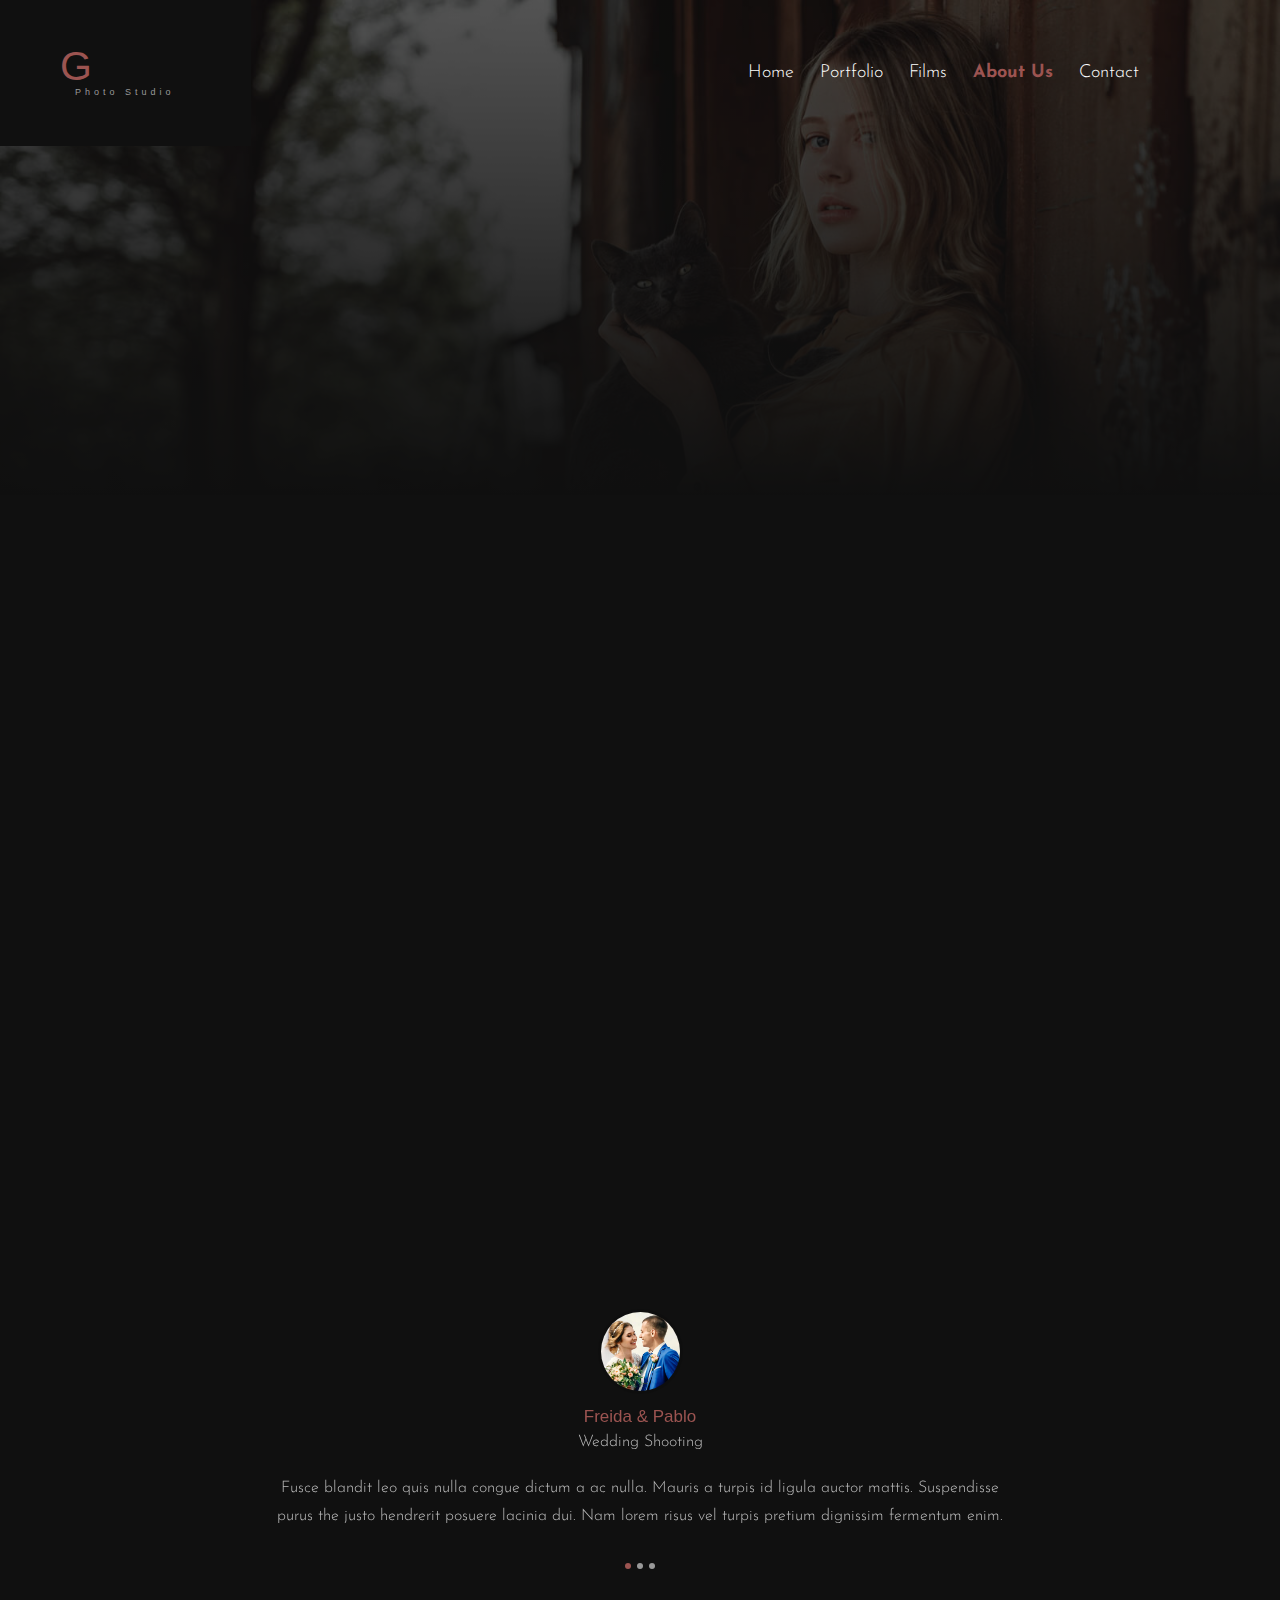
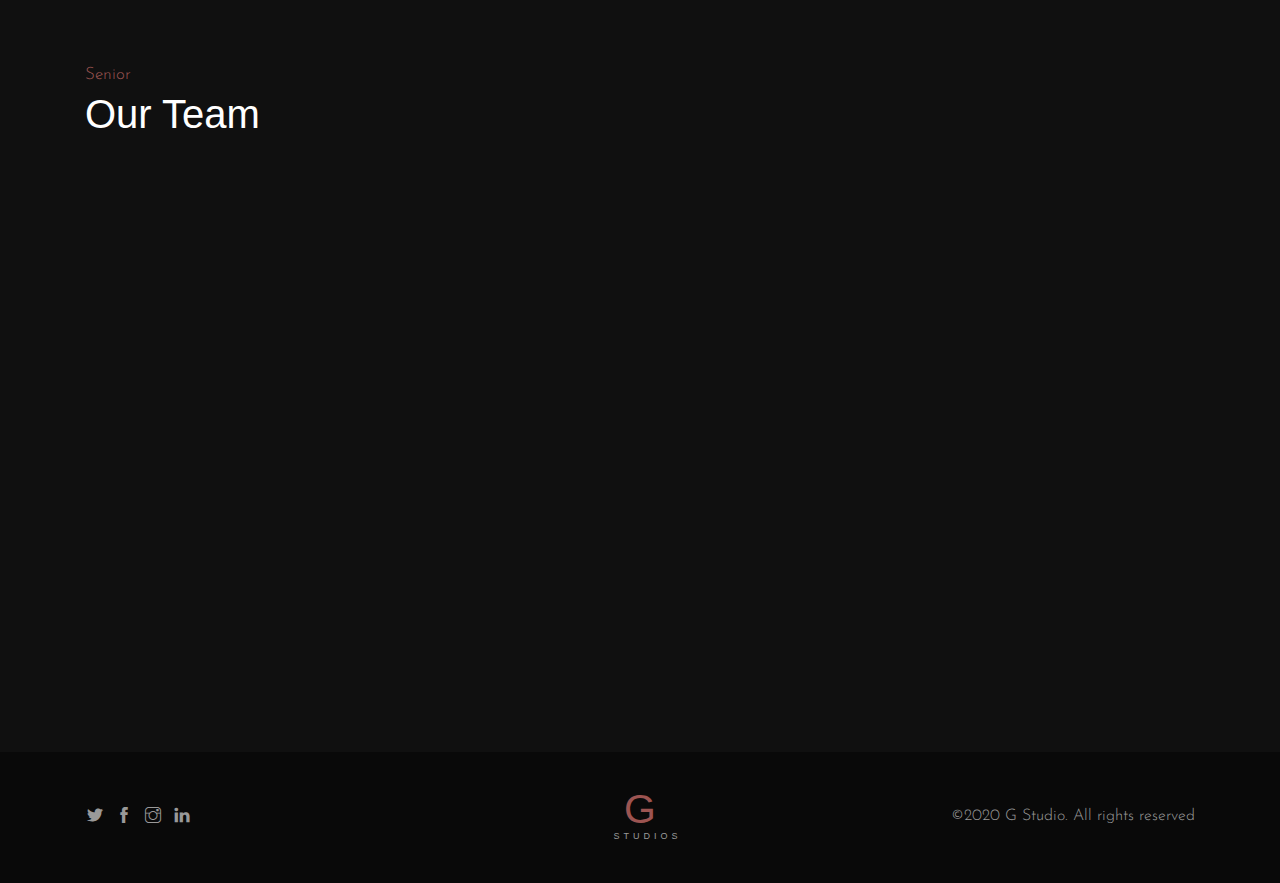
==== about.html @ eba122bf "11/18/2021" ====
<!DOCTYPE html>
<html lang="zxx">


<!-- Mirrored from duruthemes.com/demo/html/jopho/dark/about.html by HTTrack Website Copier/3.x [XR&CO'2014], Wed, 17 Nov 2021 08:36:12 GMT -->

<head>
    <meta charset="utf-8">
    <meta http-equiv="X-UA-Compatible" content="IE=edge" />
    <meta name="viewport" content="width=device-width, initial-scale=1, maximum-scale=1" />
    <title>JOPHO</title>
    <link rel="shortcut icon" href="img/favicon.png" />
    <link rel="stylesheet" href="css/plugins.css" />
    <link rel="stylesheet" href="css/style.css" />
    <!-- Global site tag (gtag.js) - Google Analytics -->
    <script async src="https://www.googletagmanager.com/gtag/js?id=UA-144098545-1"></script>
    <script>
        window.dataLayer = window.dataLayer || [];

        function gtag() {
            dataLayer.push(arguments);
        }
        gtag('js', new Date());
        gtag('config', 'UA-144098545-1');
    </script>
</head>

<body>
    <!-- Loading -->
    <div class="loading">
        <div class="text-center middle">
            <div class="lds-ellipsis">
                <div></div>
                <div></div>
                <div></div>
                <div></div>
            </div>
        </div>
    </div>
    <!-- Navbar -->
    <nav class="navbar navbar-expand-lg">
        <!-- Logo -->
        <div class="logo-wrapper valign">
            <div class="logo">
                <h2><a href="index.html">G</a><span>Photo Studio</span></h2>
            </div>
        </div>
        <button class="navbar-toggler" type="button" data-toggle="collapse" data-target="#navbarSupportedContent" aria-controls="navbarSupportedContent" aria-expanded="false" aria-label="Toggle navigation"> <span class="icon-bar"><i class="ti-line-double"></i></span> </button>
        <!-- Navbar links -->
        <div class="collapse navbar-collapse" id="navbarSupportedContent">
            <ul class="navbar-nav ml-auto">
                <li class="nav-item"><a class="nav-link" href="index.html">Home</a></li>
                <li class="nav-item"><a class="nav-link" href="portfolio.html">Portfolio</a></li>
                <li class="nav-item"><a class="nav-link" href="films.html">Films</a></li>
                <li class="nav-item"><a class="nav-link active" href="about.html">About Us</a></li>
                <li class="nav-item"><a class="nav-link" href="contact.html">Contact</a></li>


                <!-- <li class="nav-item"><a class="nav-link" href="portfolio.html">Gallery</a></li>
                <li class="nav-item dropdown"> <span class="nav-link"> Blog <i class="ti-angle-down"></i></span>
                    <ul class="dropdown-menu last">
                        <li class="dropdown-item"><a href="blog.html">Blog Page</a></li>
                        <li class="dropdown-item"><a href="post.html">Post Page</a></li>
                        <li class="dropdown-item"><a href="services-page.html">Services Page</a></li>
                    </ul>
                </li> -->
            </ul>
        </div>
    </nav>
    <!-- Header Banner -->
    <header class="banner-header banner-img valign bg-img" data-overlay-dark="7" data-background="img/gallery/01.jpg"
        data-stellar-background-ratio="0.5">
        <div class="container">
            <div class="row">
                <div class="col-md-7 offset-md-5 text-right caption mt-60 animate-box" data-animate-effect="fadeInUp">
                    <h5>Welcome</h5>
                    <h1>About Us</h1>
                </div>
            </div>
        </div>
    </header>
    <!--  About -->
    <section class="section-padding mt-30 mb-30">
        <div class="container">
            <div class="row">
                <div class="col-md-12">
                    <div class="row">
                        <div class="col-md-7 mb-60">
                            <div class="row">
                                <div class="col-md-3 animate-box" data-animate-effect="fadeInUp"> <span
                                        class="line-one"></span> </div>
                                <div class="col-md-8 animate-box" data-animate-effect="fadeInUp">
                                    <h6>G STUDIOS is a photography agency. G STUDIOS makes creative photography shoots.
                                    </h6>
                                    <p>Hi, I'm a Photographer & Entrepreneur! I have been Recognized as CANON EOS
                                        Influencer at CANON India. My work spans across domains such as wedding, couple
                                        shoots, candid bride and groom, portrait, baby shoot. I hold a Bachelor’s Degree
                                        in Engineering . What triggered me into what I’m doing right now is the penchant
                                        towards art and photography. My passion has only grown stronger through all
                                        these years in spite of all the missed chances and challenges that life has
                                        thrown at me.I have always had a profound connection with art since my childhood. As a child,
                                        I was fascinated by pencil sketching, then stumbled upon dance and eventually
                                        fell into the magical world behind the lens. Social media and friends have been
                                        my biggest boost.</p>
                                    <!-- <img src="img/sign.png" class="sign" alt=""> -->
                                    <h6>- G studios</h6>
                                </div>
                            </div>
                        </div>
                        <div class="col-md-5 animate-box" data-animate-effect="fadeInUp">
                            <div class="jophoto-about-img">
                                <div class="img"> <img src="img/about.jpg" alt=""> </div>
                            </div>
                        </div>
                    </div>
                </div>
            </div>
        </div>
    </section>
    <!-- Testimonials -->
    <div class="testimonails bg-img section-padding py-0" data-overlay-dark="5" data-background="img/banner/05.jpg">
        <div class="container">
            <div class="row">
                <div class="col-md-8 offset-md-2 text-center over  mt-30 mb-30">
                    <div class="owl-carousel owl-theme">
                        <div class="citem">
                            <div class="client-img"> <img src="img/team/t3.jpg" alt=""> </div>
                            <h5>Freida & Pablo</h5>
                            <h6>Wedding Shooting</h6>
                            <p>Fusce blandit leo quis nulla congue dictum a ac nulla. Mauris a turpis id ligula auctor
                                mattis. Suspendisse purus the justo hendrerit posuere lacinia dui. Nam lorem risus vel
                                turpis pretium dignissim fermentum enim.</p>
                        </div>
                        <div class="citem">
                            <div class="client-img"> <img src="img/team/t1.jpg" alt=""> </div>
                            <h5>Olivia & Enrico</h5>
                            <h6>Wedding Shooting</h6>
                            <p>Fusce blandit leo quis nulla congue dictum a ac nulla. Mauris a turpis id ligula auctor
                                mattis. Suspendisse purus the justo hendrerit posuere lacinia dui. Nam lorem risus vel
                                turpis pretium dignissim fermentum enim.</p>
                        </div>
                        <div class="citem">
                            <div class="client-img"> <img src="img/team/t2.jpg" alt=""> </div>
                            <h5>Eleanor & Stefano</h5>
                            <h6>Wedding Shooting</h6>
                            <p>Fusce blandit leo quis nulla congue dictum a ac nulla. Mauris a turpis id ligula auctor
                                mattis. Suspendisse purus the justo hendrerit posuere lacinia dui. Nam lorem risus vel
                                turpis pretium dignissim fermentum enim.</p>
                        </div>
                    </div>
                </div>
            </div>
        </div>
    </div>
    <!-- Team -->
    <section class="team section-padding">
        <div class="container">
            <div class="row">
                <div class="col-md-12 mb-30">
                    <span class="section-subtitle">Senior</span>
                    <h2 class="section-title">Our Team</h2>
                </div>
            </div>
            <div class="row">
                <div class="col-md-12 owl-carousel owl-theme animate-box" data-animate-effect="fadeInUp">
                    <div class="item">
                        <div class="img"> <img src="img/team/01.jpg" alt=""> </div>
                        <div class="info">
                            <h6>Jason Karla</h6>
                            <p>Wedding Photographer</p>
                            <div class="social valign">
                                <div class="full-width">
                                    <p>jason@jopho.com</p> <a href="#"><i class="ti-facebook"></i></a> <a href="#"><i
                                            class="ti-twitter-alt"></i></a> <a href="#"><i class="ti-instagram"></i></a>
                                </div>
                            </div>
                        </div>
                    </div>
                    <div class="item">
                        <div class="img"> <img src="img/team/02.jpg" alt=""> </div>
                        <div class="info">
                            <h6>Vanessa Manie</h6>
                            <p>Interior Photographer</p>
                            <div class="social valign">
                                <div class="full-width">
                                    <p>vanessa@jopho.com</p> <a href="#"><i class="ti-facebook"></i></a> <a href="#"><i
                                            class="ti-twitter-alt"></i></a> <a href="#"><i class="ti-instagram"></i></a>
                                </div>
                            </div>
                        </div>
                    </div>
                    <div class="item">
                        <div class="img"> <img src="img/team/03.jpg" alt=""> </div>
                        <div class="info">
                            <h6>Vika Samara</h6>
                            <p>Portrait Photographer</p>
                            <div class="social valign">
                                <div class="full-width">
                                    <p>vikasa@jopho.com</p> <a href="#"><i class="ti-facebook"></i></a> <a href="#"><i
                                            class="ti-twitter-alt"></i></a> <a href="#"><i class="ti-instagram"></i></a>
                                </div>
                            </div>
                        </div>
                    </div>
                </div>
            </div>
        </div>
    </section>
    <!-- Footer -->
    <footer class="footer">
        <div class="container">
            <div class="row">
                <div class="col-md-4 footer-text-left">
                    <div class="social">
                        <a href="#"><i class="ti-twitter-alt"></i></a>
                        <a href="#"><i class="ti-facebook"></i></a>
                        <a href="#"><i class="ti-instagram"></i></a>
                        <a href="#"><i class="ti-linkedin"></i></a>
                    </div>
                </div>
                <div class="col-md-4 footer-text-center">
                    <div class="logo">
                        <h1><a href="index.html">G<span>STUDIOS</span></a></h1>
                    </div>
                </div>
                <div class="col-md-4 footer-text-right">
                    <p>&copy;2020 G Studio. All rights reserved</p>
                </div>
            </div>
        </div>
    </footer>
    <!-- jQuery -->
    <script src="js/jquery-3.0.0.min.js"></script>
    <script src="js/jquery-migrate-3.0.0.min.js"></script>
    <script src="js/modernizr-2.6.2.min.js"></script>
    <script src="js/popper.min.js"></script>
    <script src="js/bootstrap.min.js"></script>
    <script src="js/scrollIt.min.js"></script>
    <script src="js/jquery.waypoints.min.js"></script>
    <script src="js/owl.carousel.min.js"></script>
    <script src="js/jquery.stellar.min.js"></script>
    <script src="js/jquery.fancybox.min.js"></script>
    <script src="js/scripts.js"></script>
</body>

<!-- Mirrored from duruthemes.com/demo/html/jopho/dark/about.html by HTTrack Website Copier/3.x [XR&CO'2014], Wed, 17 Nov 2021 08:42:35 GMT -->

</html>
---- css/style.css ----
/* -----------------------------------------------------------------------------------

 01. Google Fonts
 02. Basics style
 03. Owl-Theme settings
 04. Sections style
 05. Navbar style
 06. Header style
 07. Slider style
 08. Slider Left Panel
 09. Page Banner Header
 10. About style 
 11. Team style
 12. Services style
 13. Gallery style
 14. Blog style
 15. Post style
 16. Contact style
 17. Button 
 18. Footer
 19. Responsive
 
----------------------------------------------------------------------------------- */


/* ======= Google fonts ======= */
@import url('https://fonts.googleapis.com/css2?family=Josefin+Sans:wght@300;400&amp;family=Julius+Sans+One&amp;display=swap');


/* ======= Basics ======= */
* {
    margin: 0;
    padding: 0;
    -webkit-box-sizing: border-box;
    box-sizing: border-box;
    outline: none;
    list-style: none;
    word-wrap: break-word;
}
body {
    color: #999;
    line-height: 1.75em;
    font-weight: 300;
    font-size: 16px;
    font-family: 'Josefin Sans', sans-serif;
    overflow-x: hidden !important;
    background: #101010;
}
p {
    font-family: 'Josefin Sans', sans-serif;
    font-size: 16px;
    font-weight: 300;
    color: #999;
    line-height: 1.75em;
    margin-bottom: 20px;
}
h1,
h2,
h3,
h4,
h5,
h6 {
    font-weight: 400;
    font-family: 'Julius Sans One', sans-serif;
    line-height: 1.5em;
}
img {
    width: 100%;
    height: auto;
}
img {
    -webkit-transition: all 0.5s;
    -o-transition: all 0.5s;
    transition: all 0.5s;
    color: #101010;
}
span,
a,
a:hover {
    display: inline-block;
    text-decoration: none;
    color: inherit;
}
b {
    font-weight: 400;
    color: #9c5451;
}
/* text field */
button,
input,
optgroup,
select,
textarea {
    font-family: 'Josefin Sans', sans-serif;
}
input[type="password"]:focus,
input[type="email"]:focus,
input[type="text"]:focus,
input[type="file"]:focus,
input[type="radio"]:focus,
input[type="checkbox"]:focus,
textarea:focus {
    outline: none;
}
input[type="password"],
input[type="email"],
input[type="text"],
input[type="file"],
textarea {
    max-width: 100%;
    margin-bottom: 15px;
    padding: 18px 10px 10px;
    height: auto;
    background-color: transparent;
    -webkit-box-shadow: none;
    box-shadow: none;
    border-width: 0 0 1px;
    border-style: solid;
    display: block;
    width: 100%;
    line-height: 1.75em;
    font-weight: 300;
    color: #999;
    background-image: none;
    border-bottom: 1px solid #333;
    border-color: ease-in-out .15s, box-shadow ease-in-out .15s;
}
input:focus,
textarea:focus {
    border-bottom-width: 1px;
    border-color: #9c5451;
}
input[type="submit"],
input[type="reset"],
input[type="button"],
button {
    text-shadow: none;
    padding: 10px 20px;
    -webkit-box-shadow: none;
    box-shadow: none;
    line-height: 1.75em;
    font-weight: 300;
    border-style: solid;
    color: #fff;
    border-width: 0;
    -webkit-transition: background-color .15s ease-out;
    transition: background-color .15s ease-out;
    background-color: #101010;
    margin: 3px 0;
}
input[type="submit"]:hover,
input[type="reset"]:hover,
input[type="button"]:hover,
button:hover {
    background-color: #101010;
    color: #fff;
}
select {
    padding: 10px;
    border-radius: 5px;
}
table,
th,
tr,
td {
    border: 1px solid #ececec;
}
th,
tr,
td {
    padding: 10px;
}
input[type="radio"],
input[type="checkbox"] {
    display: inline;
}
.bg-gray {
    background: #f8fafd;
}
.o-hidden {
    overflow: hidden;
}
.position-re {
    position: relative;
}
.full-width {
    width: 100%;
}
.bg-img {
    background-size: cover;
    background-repeat: no-repeat;
}
.bg-fixed {
    background-attachment: fixed;
}
.pattern {
    background-repeat: repeat;
    background-size: auto;
}
.sub-title {
    font-size: 16px;
    font-weight: 400;
    color: #101010;
    margin-bottom: 10px;
}
.bold {
    font-weight: 800;
}
.count {
    font-family: 'Josefin Sans', sans-serif;
}
.valign {
    display: -webkit-box;
    display: -ms-flexbox;
    display: flex;
    -webkit-box-align: center;
    -ms-flex-align: center;
    align-items: center;
}
.v-middle {
    position: absolute;
    width: 100%;
    top: 50%;
    left: 0;
    -webkit-transform: translate(0%, -50%);
    transform: translate(0%, -50%);
}
/* important for animate effect */
.js .animate-box {
    opacity: 0;
}

/* ======= Selection ======= */
::-webkit-selection {
    color: #828282;
    background: rgba(0, 0, 0, 0.1);
}
::-moz-selection {
    color: #828282;
    background: rgba(0, 0, 0, 0.1);
}
::selection {
    color: #828282;
    background: rgba(0, 0, 0, 0.1);
}


/* ======= Owl-Theme ======= */
.owl-theme .owl-nav.disabled + .owl-dots {
    margin-top: 15px;
    line-height: .7;
    display: block;
}
.owl-theme .owl-dots .owl-dot span {
    width: 6px;
    height: 6px;
    margin: 0 3px;
    border-radius: 50%;
    background: #999;
}
.owl-theme .owl-dots .owl-dot.active span,
.owl-theme .owl-dots .owl-dot:hover span {
    background: #9c5451;
}


/* ======= Sections ======= */
.section-padding {
    padding: 60px 0;
}
.section-padding h6 {
    color: #9c5451;
    font-size: 20px;
    margin-bottom: 20px;
}

.section-subtitle {
    color: #9c5451;
    font-size: 17px;
    font-family: 'Josefin Sans', sans-serif;
    font-weight: 300;
    margin-bottom: 5px;
}

.section-title {
    font-size: 40px;
    font-family: 'Julius Sans One', sans-serif;
    font-weight: 400;
    color: #fff;
    position: relative;
    margin-bottom: 10px;
    line-height: 1em;
}
.line-hr {
    width: 70px;
    border-top: 1px solid #101010;
    margin-top: 0px;
    margin-bottom: 30px;
}


/* ======= Navbar ======= */
.navbar {
    position: absolute;
    left: 0;
    top: 0;
    width: 100%;
    background: transparent;
    z-index: 9;
    padding-right: 10%;
    padding-left: 0;
    padding-top: 0;
    padding-bottom: 0;
}
.navbar .icon-bar {
    color: #999;
}
.navbar .navbar-nav .nav-link {
    font-size: 18px;
    font-weight: 300;
    color: #fff;
    margin: 15px 5px;
    -webkit-transition: all .4s;
    transition: all .4s;
}
.navbar .navbar-nav .nav-link:hover {
    color: #9c5451;
}
.navbar .navbar-nav .active {
    color: #9c5451 !important;
    font-weight: 800;
}
.nav-scroll {
    background: #090909;
    padding: 0 10% 0 0;
    position: fixed;
    top: -100px;
    left: 0;
    width: 100%;
    -webkit-transition: -webkit-transform .5s;
    transition: -webkit-transform .5s;
    transition: transform .5s;
    transition: transform .5s, -webkit-transform .5s;
    -webkit-transform: translateY(100px);
    transform: translateY(100px);
    -webkit-box-shadow: 0px 10px 30px rgba(0, 0, 0, 0.1);
    box-shadow: 0px 10px 30px rgba(0, 0, 0, 0.1);
}
.nav-scroll .icon-bar {
    color: #999;
}
.nav-scroll .navbar-nav .nav-link {
    color: #fff;
}
.nav-scroll .navbar-nav .active {
    color: #9c5451 !important;
    font-weight: 800;
}
.nav-scroll .navbar-nav .logo {
    padding: 15px 0;
    color: #999;
}
.nav-scroll .logo {
    width: 131px;
}
.nav-scroll .logo-wrapper .logo h2 {
    font-weight: 400;
    font-size: 35px;
    margin-bottom: 0;
    color: #9c5451;
    line-height: 0.85em;
}
.nav-scroll .logo-wrapper .logo span {
    display: block;
    margin-top: 5px;
    font-size: 8px;
    color: #999;
    font-weight: 400;
    letter-spacing: 3px;
    margin-left: 15px;
    line-height: 1em;
}
.nav-scroll .logo-wrapper {
    padding: 20px 70px;
    background: #090909;
}
.logo-wrapper {
    float: left;
    background: #101010;
    padding: 48.5px 60px;
}
.logo-wrapper .logo h2 {
    font-weight: 400;
    font-size: 41px;
    color: #9c5451;
    line-height: 0.85em;
}
.logo-wrapper .logo span {
    display: block;
    margin-top: 5px;
    font-size: 9px;
    color: #999;
    font-weight: 400;
    letter-spacing: 4px;
    margin-left: 15px;
    line-height: 1em;
}
.logo {
    padding: 0;
    width: 131px;
}
.dropdown:hover .dropdown-menu,
.dropdown:hover .mega-menu {
    opacity: 1;
    visibility: visible;
    -webkit-transform: translateY(0);
    transform: translateY(0);
}
.dropdown .nav-link {
    cursor: pointer;
}
.dropdown .nav-link i {
    padding-left: 1px;
    font-size: 9px;
}
.dropdown-item {
    position: relative;
}
.dropdown-item:hover .sub-menu {
    opacity: 1;
    visibility: visible;
    -webkit-transform: translateY(0);
    transform: translateY(0);
}
.dropdown-item span {
    display: block;
    cursor: pointer;
}
.dropdown-menu,
.sub-menu {
    display: block;
    opacity: 0;
    visibility: hidden;
    -webkit-transform: translateY(20px);
    transform: translateY(20px);
    width: 200px;
    padding: 15px 10px;
    border-radius: 0;
    border: 0;
    background-color: #101010;
    -webkit-box-shadow: 0px 10px 20px rgba(0, 0, 0, 0.05);
    box-shadow: 0px 10px 20px rgba(0, 0, 0, 0.05);
    -webkit-transition: all .3s;
    transition: all .3s;
}
.dropdown-menu .dropdown-item,
.sub-menu .dropdown-item {
    padding: 7px 14px;
    font-size: 16px;
    font-weight: 300;
    color: #fff;
    position: relative;
    -webkit-transition: all .4s;
    transition: all .4s;
    border-bottom: 1px solid #202020;
}
.dropdown-menu .dropdown-item:last-child,
.sub-menu .dropdown-item:last-child {
    border-bottom: none;
}
.dropdown-menu .dropdown-item:hover,
.sub-menu .dropdown-item:hover {
    background: transparent;
    padding-left: 20px;
    color: #9c5451;
}
.dropdown-menu .dropdown-item a,
.sub-menu .dropdown-item a {
    display: block;
}
.dropdown-menu .dropdown-item i,
.sub-menu .dropdown-item i {
    padding: 5px 0 0 5px;
    font-size: 11px;
    float: right;
}
.dropdown-menu .dropdown-item em,
.sub-menu .dropdown-item em {
    font-size: 8px;
    background-color: #101010;
    padding: 2px 4px;
    color: #fff;
    border-radius: 2px;
    position: absolute;
    right: 10px;
    top: 5px;
}
.dropdown-menu.last {
    left: -100%;
}
.sub-menu {
    position: absolute;
    left: 100%;
    top: -5px;
}
.sub-menu.left {
    left: -100%;
    margin-left: -20px;
}
.mega-menu {
    position: absolute;
    opacity: 0;
    visibility: hidden;
    -webkit-transform: translateY(20px);
    transform: translateY(20px);
    right: -150px;
    width: 800px;
    background-color: #fff;
    -webkit-box-shadow: 0px 10px 20px rgba(0, 0, 0, 0.05);
    box-shadow: 0px 10px 20px rgba(0, 0, 0, 0.05);
    -webkit-transition: all .3s;
    transition: all .3s;
}
.mega-menu .dropdown-title {
    display: block;
    color: #101010;
    font-size: 10px;
    font-weight: 400;
    letter-spacing: 1px;
    text-transform: uppercase;
    margin-bottom: 15px;
    padding: 0 15px 15px;
    border-bottom: 1px solid #f7f7f7;
}
.mega-menu .dropdown-menu {
    position: static !important;
    float: left;
    -webkit-box-shadow: none;
    box-shadow: none;
    border-right: 1px solid #f7f7f7;
    border-bottom: 1px solid #f7f7f7;
    -webkit-transition: all .3s;
    transition: all .3s;
}
@media screen and (max-width: 767px) {
    .navbar {
        padding-right: 0px;
        padding-right: 0px;
        background: #101010;
    }
    .nav-scroll {
    background: #090909;
    }
    .logo-wrapper {
        float: left;
        padding: 15px;
    }
    .nav-scroll .logo-wrapper {
        padding: 15px;
        background-color: #090909;
    }
}


/* ======= Header ======= */
.header {
    min-height: 100vh;
    overflow: hidden;
}
.header .caption .o-hidden {
    display: inline-block;
}
.header .caption h2 {
    font-weight: 400;
    font-size: 30px;
}
.header .caption h4 {
    font-weight: 300;
    color: #9c5451;
    font-size: 18px;
    margin-bottom: 0;
    letter-spacing: 1px;
    font-family: 'Josefin Sans', sans-serif;
    -webkit-animation-delay: .2s;
    animation-delay: .2s;
}
.header .caption h1 {
    position: relative;
    margin: 10px 0;
    font-weight: 400;
    font-size: 60px;
    line-height: 1em;
    -webkit-animation-delay: .6s;
    animation-delay: .6s;
    color: #fff;
}
.header .caption p {
    font-family: 'Josefin Sans', sans-serif;
    font-size: 18px;
    font-weight: 300;
    margin-bottom: 0;
    color: #fff;
    -webkit-animation-delay: 1s;
    animation-delay: 1s;
    line-height: 1.4em;
}
.header .caption p span {
    letter-spacing: 5px;
    text-transform: uppercase;
    margin: 0 5px;
    padding-right: 14px;
    position: relative;
}
.header .caption p span:last-child {
    padding: 0;
}
.header .caption p span:last-child:after {
    display: none;
}
.header .caption p span:after {
    content: '';
    width: 7px;
    height: 7px;
    border-radius: 50%;
    background: #101010;
    position: absolute;
    top: 10px;
    right: 0;
    opacity: .5;
}
.header .caption .butn {
    -webkit-animation-delay: 1.2s;
    animation-delay: 1.2s;
}
.header .social a {
    color: #eee;
    font-size: 16px;
    margin: 10px 15px;
}



/* ======= Slider ======= */
.slider .owl-item,
.slider-fade .owl-item {
    height: 100vh;
    position: relative;
}
.slider .item,
.slider-fade .item {
    position: absolute;
    top: 0;
    left: 0;
    height: 100%;
    width: 100%;
    background-size: cover;
    background-position: center;
}
.slider .item .caption,
.slider-fade .item .caption {
    z-index: 9;
}
.slider .owl-theme .owl-dots,
.slider-fade .owl-theme .owl-dots {
    position: absolute;
    bottom: 5vh;
    width: 100%;
}
/* owl-nav next and prev */
.owl-nav {
    position: absolute;
    bottom: 5%;
    left: 12%;
}
.owl-prev {
    float: left;
}
.owl-next {
    float: right;
}
.owl-theme .owl-nav [class*=owl-] {
    color: #fff;
    font-size: 16px;
    margin: 0;
    padding: 0;
    background: transparent;
    display: inline-block;
    cursor: pointer;
    border-radius: 0px;
}
.owl-theme .owl-nav [class*=owl-]:hover {
    color: #9c5451;
    background: transparent;
}
@media screen and (max-width: 768px) {
    .owl-nav {
        display: none;
    }
}



/* ======= Slider Left Panel ======= */
.left-panel {
    background: #101010;
    position: absolute;
    width: 140px;
    height: 100%;
    left: 0;
    top: 0;
    z-index: 1;
    overflow: hidden;
}
.left-panel:after {
    content: '';
    display: block;
    width: 1px;
    height: 60px;
    bottom: 365px;
    background: #9c5451;
    position: absolute;
    right: 50%;
    margin-left: -1px;
    z-index: 1;
}
.left-panel span {
    color: #9c5451;
}
.left-txt {
    white-space: nowrap;
    text-align: right;
    position: absolute;
    right: 50%;
    bottom: 0;
    margin-bottom: 325px;
    line-height: 20px;
    margin-right: 10px;
    z-index: 9;
    color: #999;
    font-size: 16px;
    font-weight: 300;
    padding-left: 30px;
    -webkit-transform: rotate(-90deg);
    transform: rotate(-90deg);
    -webkit-transform-origin: 100% 0;
    transform-origin: 100% 0;
    word-spacing: 3px;
}
.left-txt a:hover {
    color: #9c5451;
}
@media (max-width: 767.98px) {
    .left-panel {
        display: none;
    }
}
@media (max-width: 991.98px) {
    .left-panel {
        width: 50px;
    }
}
@media (max-width: 1259.98px) {
    .left-panel {
        width: 100px;
    }
}
.line-one {
    -webkit-box-flex: 1;
    flex: 1 0;
    height: 1px;
    background-color: #9c5451;
    display: -webkit-box;
    display: flex;
    margin-top: 13px;
}


/* ======= Page Banner Header ======= */
.banner-header {
    height: 55vh;
    z-index: 0;
}
.banner-header h6 {
    font-size: 16px;
    font-weight: 400;
    margin-bottom: 10px;
}
.banner-header h6 a:hover {
    color: #101010;
}
.banner-header h6 i {
    margin: 0 15px;
    font-size: 10px;
}
.banner-header h5 {
    color: #9c5451;
    font-size: 17px;
    font-family: 'Josefin Sans', sans-serif;
    font-weight: 300;
    margin-bottom: 5px;
}
.banner-header h1 {
    font-size: 40px;
    font-family: 'Julius Sans One', sans-serif;
    font-weight: 400;
    color: #fff;
    position: relative;
    margin-bottom: 10px;
    line-height: 1em;
}
.banner-header p {
    font-family: 'Josefin Sans', sans-serif;
    font-size: 16px;
    font-weight: 300;
    margin-bottom: 0;
    color: #999;
    -webkit-animation-delay: 1s;
    animation-delay: 1s;
}
.banner-header p a {
    color: #9c5451;
}
@media screen and (max-width: 767px) {
    .banner-header {
        height: 30vh;
        margin-top: 70px;
    }
    .banner-header h6 {
        font-size: 12px;
        font-weight: 400;
        margin-bottom: 10px;
    }
    .banner-header h6 a:hover {
        color: #101010;
    }
    .banner-header h6 i {
        margin: 0 15px;
        font-size: 10px;
    }
    .banner-header h5 {
    }
    .banner-header h1 {
    }
    .banner-header p {
        font-size: 16px;
        color: #ececec;
    }
}

.banner-img:after {
    position: absolute;
    height: 100%;
    right: 0;
    left: 0;
    content: "";
     background: linear-gradient(hsla(0, 0%, 6%, 0.01), hsla(0, 0%, 6%, 0.01) 0%, #101010);
    object-fit: cover;
}



/* ======= About style ======= */
.jophoto-about-img img:hover {
    transform: scale(0.95);
}
.jophoto-about-img {
    position: relative;
}
.jophoto-about-img .img {
    padding: 0 30px 30px 15px;
    position: relative;
}
.jophoto-about-img .img:before {
    content: '';
    position: absolute;
    top: 30px;
    right: 0;
    left: 45px;
    bottom: 0;
    background: #9c5451;
    z-index: 2;
}
.jophoto-about-img .img:after {
    content: '';
    width: 90%;
    position: absolute;
    top: -10%;
    bottom: -10%;
    left: -4%;
    background-image: url(../img/dots.png);
    background-repeat: repeat;
    z-index: 1;
}
.jophoto-about-img .img img {
    position: relative;
    z-index: 3;
}
.sign {
    width: 140px;
}

/* ======= Team style ======= */
.team .item {
    margin-bottom: 30px;
}
.team .item .img:before {
    top: 20px;
    left: 20px;
    border-left: 1px solid;
    border-top: 1px solid;
    content: '';
    position: absolute;
    width: 40px;
    height: 40px;
    z-index: 20;
    border-color: rgba(255,255,255, 0.4);
}
.team .item:hover .info .social {
    top: 0;
}
.team .info {
    background-color: #191919;
    text-align: center;
    padding: 30px 15px;
    position: relative;
    overflow: hidden;
}
.team .info h6 {
    font-size: 17px;
    margin-bottom: 5px;
}
.team .info p {
    margin-bottom: 5px;
    color: #999;
}
.team .info .social {
    position: absolute;
    top: 100%;
    left: 0;
    width: 100%;
    height: 100%;
    background-color: #191919;
    -webkit-transition: all .4s;
    transition: all .4s;
}
.team .info .social a {
    font-size: 16px;
    color: #9c5451;
    margin: 0 5px;
}
.team .info .social a:hover {
    color: #999;
}


/* ======= Testimonails style ======= */
.testimonails {
  background-attachment: fixed;
}
.testimonails .client-img {
  width: 85px;
  height: 85px;
  border-radius: 50%;
  border: 3px solid rgba(0,0,0,.1);
  overflow: hidden;
  margin: 0 auto 10px;
}
.testimonails h5 {
  color: #9c5451;
  font-size: 17px;
  margin: 0;
}
.testimonails h6 {
    font-size: 16px;
    color: #bbb;
    margin-bottom: 20px;
    font-family: 'Josefin Sans', sans-serif;
    font-weight: 300;
}

.testimonails p {
  margin-bottom: 0;
}

.testimonails .owl-theme .owl-dots {
  margin-top: 30px !important;
}



/* ======= Services style ======= */
.services {}
.services-con {
    box-shadow: 0 0 5px rgba(0, 0, 0, 0.15);
    display: inline-block;
    position: relative;
    text-align: left;
    width: 100%;
    -webkit-box-sizing: border-box;
    box-sizing: border-box;
    background-color: transparent;
    box-shadow: none !important;
    padding: 30px 40px 0 0;
}
.services-con *,
.services-con *:before {
    -webkit-box-sizing: border-box;
    box-sizing: border-box;
    -webkit-transition: all 0.4s ease-out;
    transition: all 0.4s ease-out;
}
.services-con img {
    box-shadow: 0 0 20px rgba(0, 0, 0, 0.2);
    max-width: 100%;
    position: relative;
    vertical-align: top;
}
.services-con .services-title {
    background-color: #191919;
    bottom: 30px;
    left: 40px;
    position: absolute;
    right: 0;
    top: 0;
}
.services-con h4 {
    font-size: 17px;
    position: absolute;
    -webkit-transform: rotate(90deg);
    transform: rotate(90deg);
    -webkit-transform-origin: 0% 0%;
    -ms-transform-origin: 0% 0%;
    transform-origin: 0% 0%;
    color: #fff;
    left: 100%;
    margin: 0;
    opacity: 0.8;
    padding: 10px 40px 0 0;
    right: 0;
    font-family: 'Josefin Sans', sans-serif;
    top: 30px;
    white-space: nowrap;
    font-weight: 300;
}
.services-con a {
    position: absolute;
    top: 0;
    bottom: 0;
    left: 0;
    right: 0;
}
.services-con:hover .services-title,
.services-con.hover .services-title {
    background-color: #9c5451;
}



/* ======= Pricing styles ======= */
.price-box {
    position: relative;
    width: 100%;
    padding: 0;
    margin: 0;
    text-align: center;
    box-sizing: border-box;
    margin-bottom: 30px;
}
.price-box .price-box-inner {
    position: relative;
    display: inline-block;
    width: 100%;
    vertical-align: middle;
    -webkit-background-size: cover;
    background-size: cover;
    padding: 90px 30px;
}
.price-box .price-box-inner ul {
    list-style: none;
    margin: 0;
    padding: 0;
}
.price-box .price-box-inner ul li {
    margin: 0;
    padding: 0;
    text-align: center;
    color: #999;
}
.price-box .price-box-inner ul li.pricing-title {
    position: relative;
    font-size: 17px;
    line-height: 1.75em;
    font-weight: 400;
}
.price-box .price-box-inner ul li.pricing-title .pricing-pt-title {
    color: #9c5451;
    display: block;
    box-sizing: border-box;
    font-size: 17px;
    font-weight: 400;
    font-family: 'Julius Sans One', sans-serif;
    margin-bottom: 30px;
}
.price-box .price-box-inner ul li.pricing-prices {
        position: relative;
    padding: 0 0 30px 0;
}
.price-box .price-box-inner ul li.pricing-prices .pricing-dolar {
    position: relative;
    bottom: 2px;
    color: #fff; 
    font-size: 17px;
    line-height: 1em;
    font-weight: 400;
    font-family: 'Julius Sans One', sans-serif;
}
.price-box .price-box-inner ul li.pricing-prices .pricing-price {
    position: relative;
    display: inline-block;
    vertical-align: middle;
    left: -5px;
    font-size: 50px;
    font-weight: 300;
    color: #fff;
}
.price-box .price-box-inner ul li.pricing-content {
    font-family: 'Josefin Sans', sans-serif;
    padding: 0;
    line-height: 2em;
    font-size: 16px;
    font-weight: 300;
    color: #999;
}


/* ======= Gallery style ======= */
.jophoto-photos .jophoto-photo-item {
    position: relative;
    margin-bottom: 30px;
}
.jophoto-photos .jophoto-photo-item:after {
    position: absolute;
    content: "";
    left: 0;
    right: 0;
    bottom: 0;
    top: 0;
    background: rgba(0, 0, 0, 0.6);
    z-index: 1;
    -webkit-transition: .3s all ease;
    -o-transition: .3s all ease;
    transition: .3s all ease;
    opacity: 0;
    visibility: hidden;
}
.jophoto-photos .jophoto-photo-item .photo-text-more {
    position: absolute;
    z-index: 3;
    top: 50%;
    left: 50%;
    width: 100%;
    -webkit-transform: translate(-50%, -50%);
    -ms-transform: translate(-50%, -50%);
    transform: translate(-50%, -50%);
    margin-top: 30px;
    -webkit-transition: .3s all ease;
    -o-transition: .3s all ease;
    transition: .3s all ease;
    opacity: 0;
    visibility: hidden;
    text-align: center;
    color: rgba(255, 255, 255, 0.6);
}
.jophoto-photos .jophoto-photo-item .photo-text-more .ti-search {
    color: #fff;
    font-size: 20px;
}
.jophoto-photos .jophoto-photo-item .photo-text-more .heading {
    font-size: 16px;
    color: #fff;
    margin-bottom: 0;
    text-transform: uppercase;
}
.jophoto-photos .jophoto-photo-item .photo-text-more .meta {
    color: #cccccc;
    text-transform: uppercase;
    font-size: 12px;
}
.jophoto-photos .jophoto-photo-item img {
    width: 100%;
    -o-object-fit: cover;
    object-fit: cover;
}
@media (max-width: 575.98px) {
    .jophoto-photos .jophoto-photo-item img {}
}
.jophoto-photos .jophoto-photo-item:hover:after {
    opacity: 1;
    visibility: visible;
}
.jophoto-photos .jophoto-photo-item:hover .photo-text-more {
    margin-top: 0;
    opacity: 1;
    visibility: visible;
}


/* ======= Blog style ======= */
.blog-entry {
    width: 100%;
    float: left;
    background: #191919;
    margin-bottom: 60px;
}
.blog-entry .desc {
    padding: 20px;
}
@media screen and (max-width: 768px) {
    .blog-entry {
        margin-bottom: 45px;
    }
}
.blog-entry .blog-img {
    width: 100%;
    float: left;
    overflow: hidden;
    position: relative;
    z-index: 1;
    margin-bottom: 20px;
}
.blog-entry .blog-img img {
    position: relative;
    max-width: 100%;
    -webkit-transform: scale(1);
    -moz-transform: scale(1);
    -ms-transform: scale(1);
    -o-transform: scale(1);
    transform: scale(1);
    -webkit-transition: 0.3s;
    -o-transition: 0.3s;
    transition: 0.3s;
}
.blog-entry .desc h3 {
    font-size: 20px;
    margin-bottom: 15px;
    line-height: 1.5em;
    font-weight: 400;
}
.blog-entry .desc h3 a {
    color: #9c5451;
    font-size: 20px;
    text-decoration: none;
    font-family: 'Julius Sans One', sans-serif;
    font-weight: 400;
    line-height: 1em;
}
.blog-entry .desc span {
    display: block;
    margin-bottom: 5px;
    font-size: 12px;
    color: #999 !important;
}
.blog-entry .desc span small i {
    color: #999;
}
.blog-entry .desc .lead {
    font-size: 16px;
    color: #fff;
    font-weight: 700;
    font-family: 'Josefin Sans', sans-serif;
}
.blog-entry .desc .lead:hover {
    color: #fff;
}
.blog-entry:hover .blog-img img {
    -webkit-transform: scale(1.1);
    -moz-transform: scale(1.1);
    -ms-transform: scale(1.1);
    -o-transform: scale(1.1);
    transform: scale(1.1);
}
/* Pagination */
.jophoto-pagination-wrap {
    padding: 0;
    margin: 0;
    text-align: center;
}
.jophoto-pagination-wrap li {
    display: inline-block;
    margin: 0 5px;
}
.jophoto-pagination-wrap li a {
    background: #191919;
    display: inline-block;
    width: 40px;
    height: 40px;
    line-height: 40px;
    text-align: center;
    color: #999;
    font-weight: 300;
}
.jophoto-pagination-wrap li a:hover {
    opacity: 1;
    text-decoration: none;
    box-shadow: 0px 16px 28px 0px rgba(0, 0, 0, 0.20);
    background: #9c5451;
}
.jophoto-pagination-wrap li a.active {
    background-color: #9c5451;
    border: 1px solid #9c5451;
    color: #999;
}

.jophoto-pagination-wrap li a i {
    font-size: 9px;
}

@media screen and (max-width: 768px) {
    .jophoto-pagination-wrap {
        padding: 0 0 60px 0;
        margin: 0;
        text-align: center;
    }
}


/* ======= Post style ======= */
.jophoto-post-section {
    padding-top: 120px;
}
.jophoto-comment-section {
    padding-top: 60px;
    margin-bottom: 60px;
}
.jophoto-post-caption h1 {
    margin-bottom: 20px;
    font-size: 40px;
    text-transform: uppercase;
}
.jophoto-post-comment-wrap {
    display: flex;
    margin-bottom: 60px;
}
.jophoto-user-comment {
    margin-right: 30px;
    flex: 0 0 auto;
}
.jophoto-user-comment img {
    border-radius: 100%;
    width: 100px;
}
.jophoto-user-content {
    margin-right: 26px;
}
.jophoto-user-content h3 {
    font-size: 16px;
    line-height: 1.75em;
    color: #9c5451;
    margin: 0 0 15px;
}
.jophoto-user-content h3 span {
    font-size: 9px;
    line-height: 1.75em;
    color: #999;
    font-weight: 300;
    margin-left: 15px;
}
.jophoto-repay {
    font-size: 12px;
    line-height: 1.75em;
    color: #9c5451 !important;
    margin: 0;
    font-weight: 300;
}


/* ======= Contact style ======= */
.jophoto-map-section {
    overflow: hidden;
    margin-bottom: 60px;
}
#jophoto-contactMap {
    width: 100%;
    height: 550px;
}
.jophoto-more-contact {
    background: #fafafa;
}


/* ======= Buttons ======= */
.butn {
    font-family: 'Josefin Sans', sans-serif;
    font-size: 14px;
    font-weight: 400;
    letter-spacing: 1px;
    padding: 11px 24px;
    background: #101010;
    position: relative;
    z-index: 3;
    -webkit-transition: all .4s;
    transition: all .4s;
    cursor: pointer;
    outline: none !important;
    overflow: hidden;
    border: none;
}
.butn span {
    position: relative;
    z-index: 2;
    color: #fff;
    -webkit-transition-delay: 0s;
    transition-delay: 0s;
}
.butn:before,
.butn:after {
    content: '';
    width: 0;
    height: 100%;
    background: #222;
    position: absolute;
    left: 0;
    top: 0;
    -webkit-transition: width 0.4s;
    transition: width 0.4s;
    z-index: 1;
    opacity: .4;
}
.butn:after {
    -webkit-transition-delay: 0s;
    transition-delay: 0s;
    background: #222;
    opacity: 1;
}
.butn:hover:before,
.butn:hover:after {
    width: 100%;
}
.butn:hover:after {
    -webkit-transition-delay: .2s;
    transition-delay: .2s;
}
.butn:hover span {
    -webkit-transition-delay: .2s;
    transition-delay: .2s;
    color: #fff;
}
.butn-dark {
    background: #9c5451;
}
.butn-dark:hover {
    background: #090909;
}
.butn-dark:before,
.butn-dark:after {
    background: #090909;
}
.butn-dark:hover span {
    color: #fff;
}
.butn-dark span {
    color: #fff;
    font-size: 16px;
    font-weight: 300;
    letter-spacing: 1px;
}


/* ======= Footer ======= */
.footer {
    background-color: #090909;
    padding: 20px 0;
    color: #999;
}
.footer .logo {
    padding: 0;
    width: auto;
    margin: 20px 0;
}
.footer .logo h1 {
    font-weight: 400;
    font-size: 41px;
    color: #9c5451;
    line-height: 0.85em;
}
.footer .logo a span {
    display: block;
    margin-top: 5px;
    font-size: 9px;
    color: #999;
    font-weight: 400;
    letter-spacing: 4px;
    margin-left: 15px;
    line-height: 1em;
}
.footer .title h5 {
    position: relative;
    font-size: 18px;
    font-weight: 400;
    font-family: "Josefin Sans", sans-serif;
    color: #101010;
    margin-bottom: 10px;
}
.footer p,
.footer p a {
    color: #999;
    margin: 30px 0;
}
.footer .social {
    margin: 30px 0;
}
.footer .social a {
    color: #999;
    font-size: 16px;
    width: 20px;
    height: 20px;
    line-height: 28px;
    background: transparent;
    margin: 2px;
}
.footer .social a:hover {
    color: #9c5451;
}
.footer ul li {
    padding: 4px 0;
}
.footer ul li {
    text-decoration-line: underline;
    position: relative;
}
.footer ul li a:hover {
    text-decoration: underline;
}
.footer-text-left {
    text-align: left;
}
.footer-text-center {
    text-align: center;
}
.footer-text-right {
    text-align: right;
}

/* ======= Responsive ======= */
@media screen and (max-width: 991px) {
    .mb-md50 {
        margin-bottom: 50px;
    }
    .mb-md30 {
        margin-bottom: 30px;
    }
    .mb-md15 {
        margin-bottom: 15px;
    }
    .mb-md0 {
        margin-bottom: 0;
    }
    .md-text-center {
        text-align: center !important;
    }
    .bg-fixed {
        background-attachment: scroll !important;
    }
    .navbar .logo {
        margin-left: 15px;
    }
    .nav-scroll .logo {
        width: 150px;
    }
    .navbar button {
        margin-right: 15px;
        outline: none !important;
    }
    .navbar .container {
        max-width: 100%;
    }
    .navbar .navbar-collapse {
        max-height: 360px;
        overflow: auto;
        background: #101010;
        text-align: left;
        padding: 10px 30px;
    }
    .navbar .nav-link {
        margin: 0px auto !important;
    }
    .navbar .navbar-nav .nav-link {
        color: #999;
    }
    .nav-scroll .navbar-collapse .nav-link {
        color: #999 !important;
    }
    .nav-scroll .navbar-collapse .active {
        color: #999 !important;
    }
    .dropdown-menu {
        opacity: 1;
        visibility: visible;
        -webkit-transform: translateY(0);
        transform: translateY(0);
        background-color: #191919;
        width: 100%;
        display: none;
    }
    .dropdown-menu .sub-menu {
        position: static;
        margin-top: 15px;
        opacity: 1;
        visibility: visible;
        -webkit-transform: translateY(0);
        transform: translateY(0);
        background-color: #191919;
        width: 100%;
        display: none;
    }
    .dropdown:hover .dropdown-menu,
    .dropdown:hover .mega-menu {
        display: block;
    }
    .dropdown .dropdown-menu:hover .sub-menu {
        display: block;
    }
    .dropdown .mega-menu {
        width: 100%;
        position: static;
        opacity: 1;
        visibility: visible;
        -webkit-transform: translateY(0);
        transform: translateY(0);
        background-color: #222;
        width: 100%;
        display: none;
    }
    .dropdown .mega-menu .dropdown-menu {
        border: 0;
        margin: 0;
    }
    .dropdown .mega-menu .dropdown-title {
        border-bottom-color: #999;
    }
    
    .dropdown-menu .dropdown-item, .sub-menu .dropdown-item {
        color: #999;
    }
    
    .header {
        background-attachment: scroll !important;
        background-position: 50% 0% !important;
    }
    .header .caption h4 {
        font-size: 30px;
    }
    .header .caption h1 {
        font-size: 45px;
        line-height: 1.2;
    }
}
@media screen and (max-width: 767px) {
    .line-one {
        display: none;
    }
    .mb-sm50 {
        margin-bottom: 50px;
    }
    .mb-sm30 {
        margin-bottom: 30px;
    }
    .hero .intro h3 {
        font-size: 28px;
    }
    .hero .intro h4 {
        font-size: 20px;
    }
    .header .caption h4 {
        font-size: 16px;
        color: #fff;
    }
    .header .caption h1 {
        font-size: 45px;
        margin: 5px 0;
    }
    .header .caption p {
        font-size: 16px;
    }
    .header .caption .butn {
        margin-top: 15px !important;
    }
    .portfolio .filtering span {
        margin-bottom: 10px;
    }
    
    .footer .logo {
    padding: 0;
    width: auto;
    margin: 0px 0;
    }
    
    .footer-text-left,
    .footer-text-center,
    .footer-text-right {
        text-align: center;
    }

}
@media screen and (max-width: 480px) {
    .section-head h4 {
        font-size: 30px;
    }
    .footer {
        padding: 20px 0;
    }
    .text-left {
        text-align: center;
    }
    .text-center {
        text-align: center;
    }
    .text-right {
        text-align: center;
    }
}
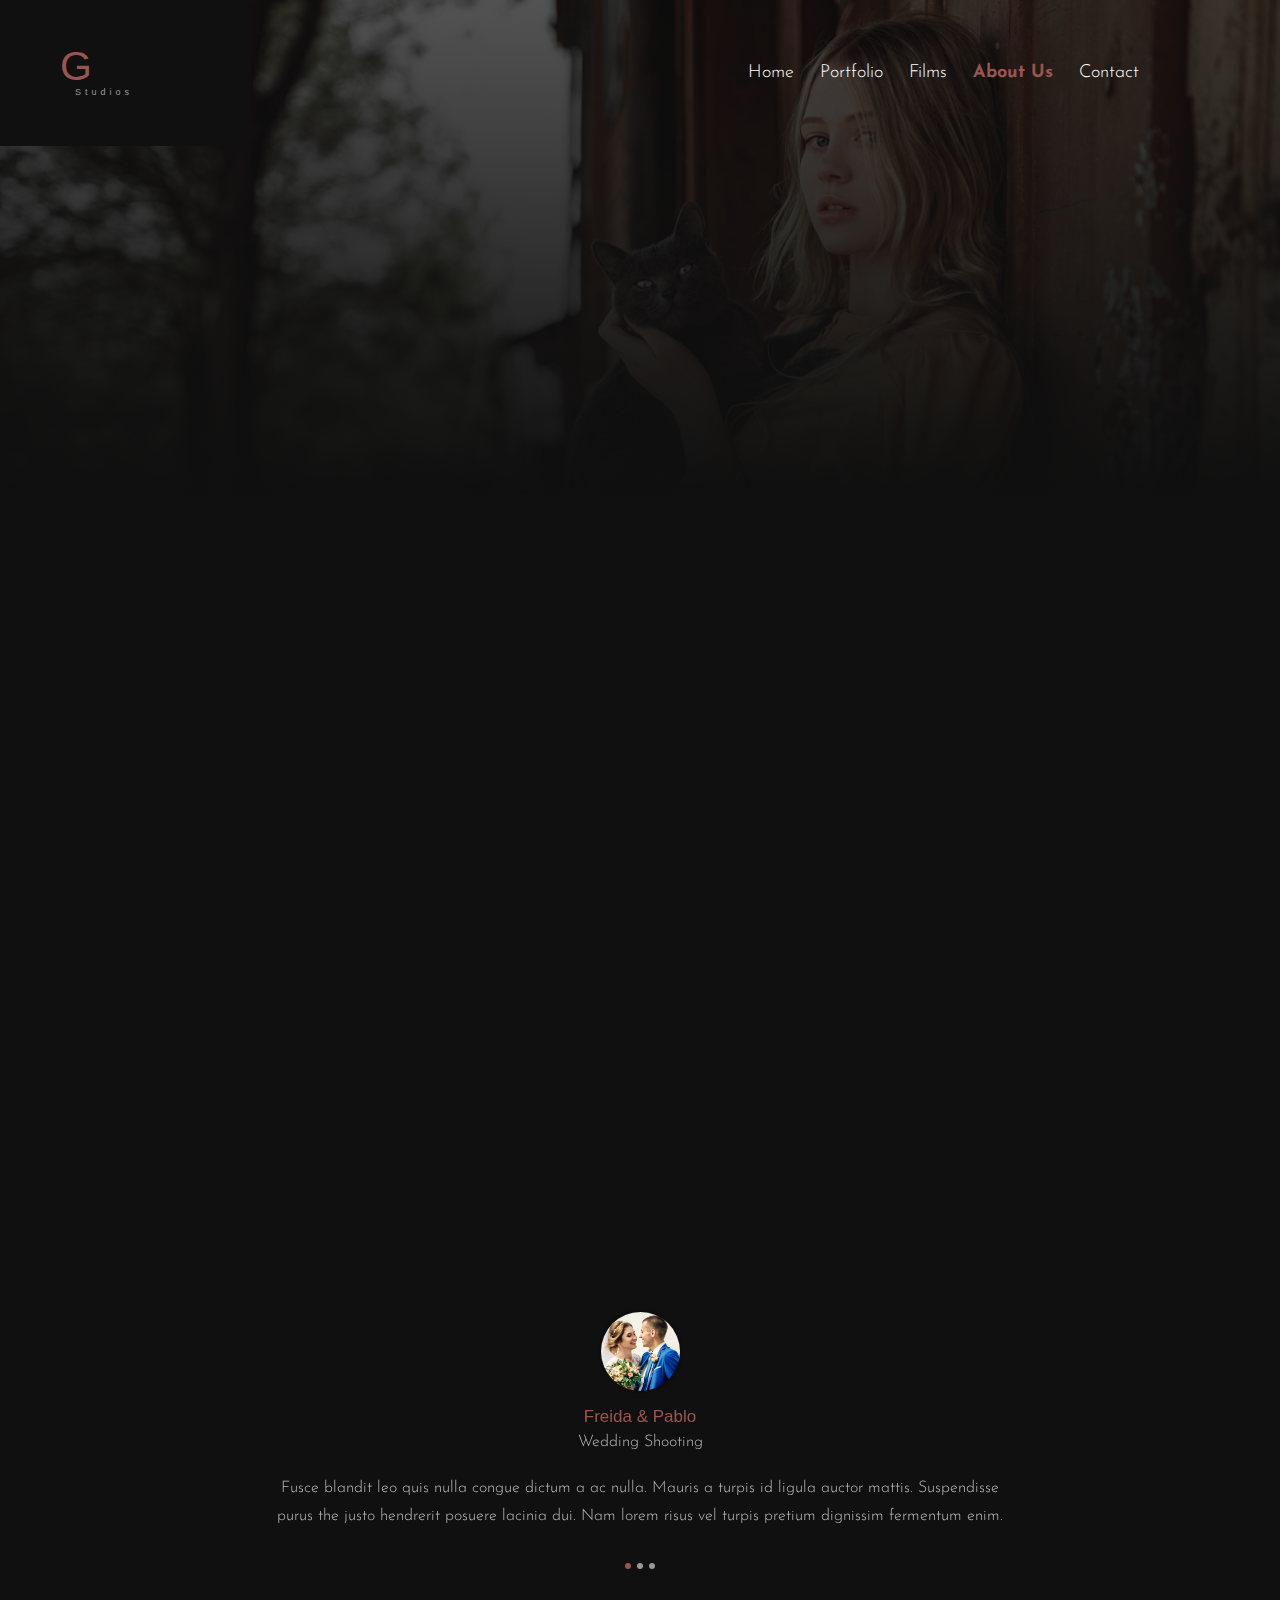
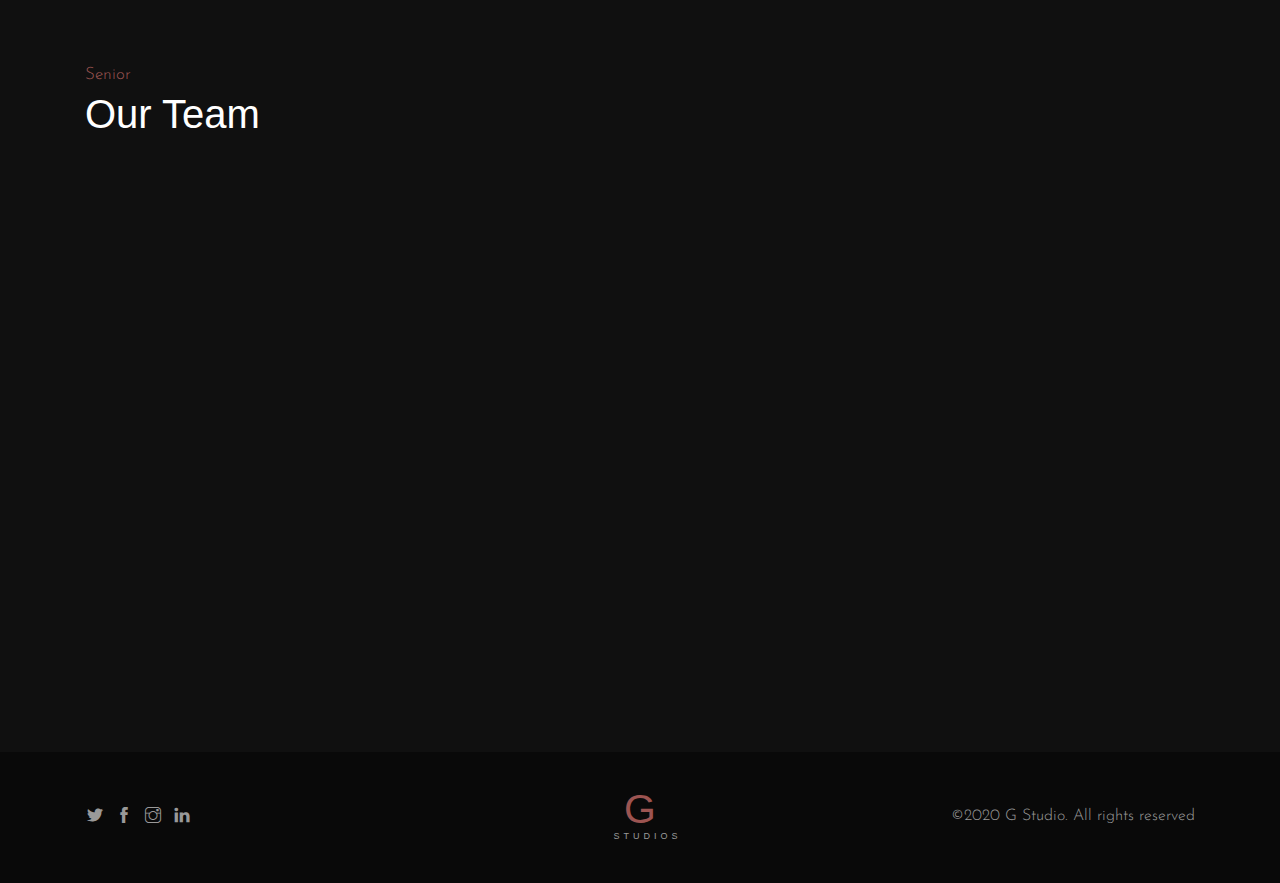
==== commit a9c869b5: "logo change" ====
--- a/about.html
+++ b/about.html
@@ -42,7 +42,7 @@
         <!-- Logo -->
         <div class="logo-wrapper valign">
             <div class="logo">
-                <h2><a href="index.html">G</a><span>Photo Studio</span></h2>
+                <h2><a href="index.html">G</a><span>Studios</span></h2>
             </div>
         </div>
         <button class="navbar-toggler" type="button" data-toggle="collapse" data-target="#navbarSupportedContent" aria-controls="navbarSupportedContent" aria-expanded="false" aria-label="Toggle navigation"> <span class="icon-bar"><i class="ti-line-double"></i></span> </button>
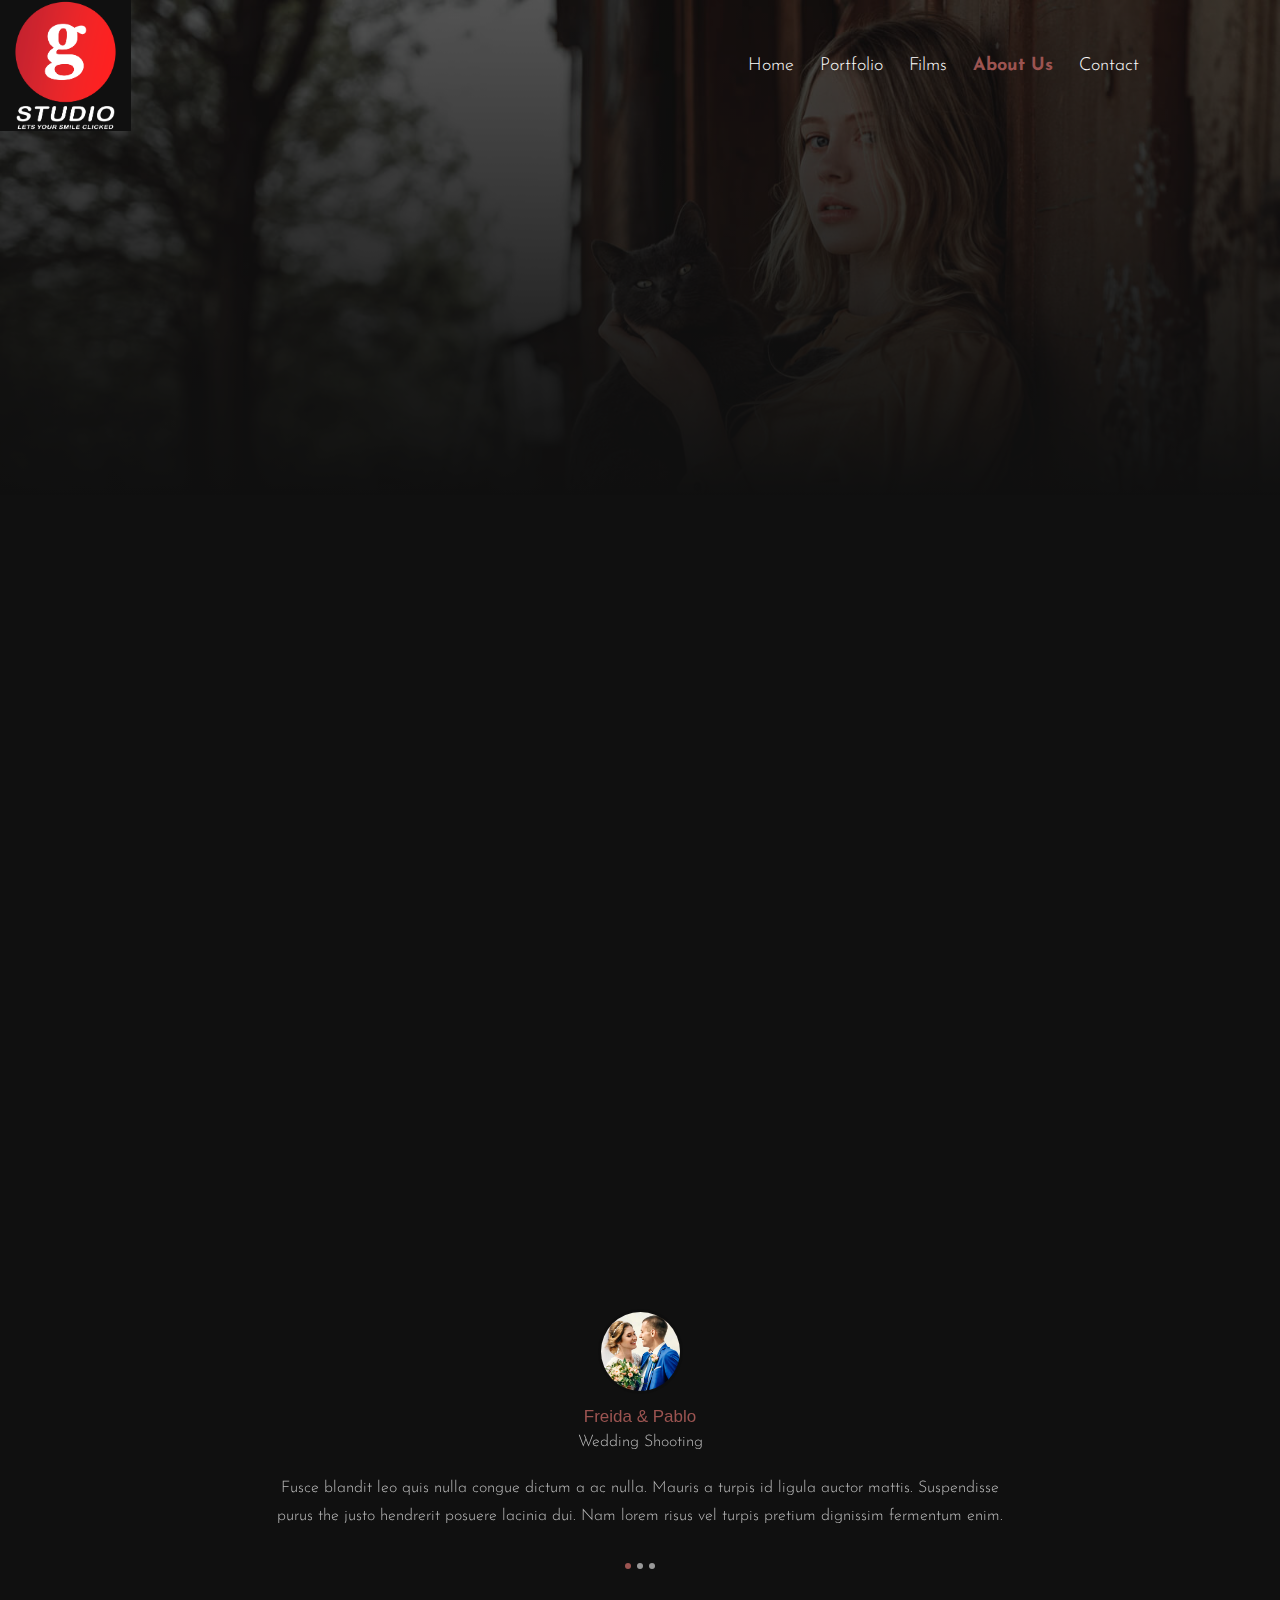
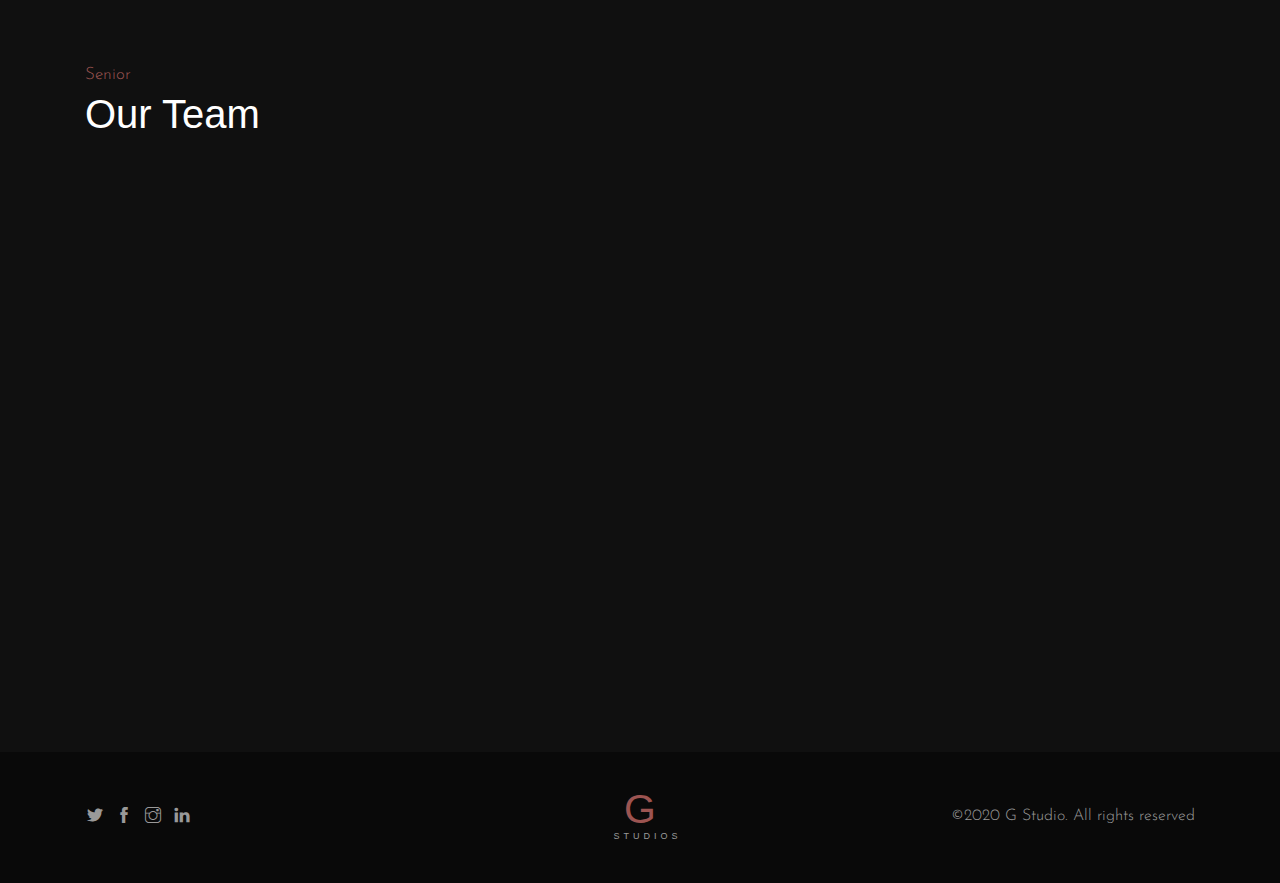
==== commit 78f55bc1: "12/7/21" ====
--- a/about.html
+++ b/about.html
@@ -42,7 +42,7 @@
         <!-- Logo -->
         <div class="logo-wrapper valign">
             <div class="logo">
-                <h2><a href="index.html">G</a><span>Studios</span></h2>
+                 <h2><a href="index.html"><img src="./logo.png" alt=""></a></h2>
             </div>
         </div>
         <button class="navbar-toggler" type="button" data-toggle="collapse" data-target="#navbarSupportedContent" aria-controls="navbarSupportedContent" aria-expanded="false" aria-label="Toggle navigation"> <span class="icon-bar"><i class="ti-line-double"></i></span> </button>
--- a/css/style.css
+++ b/css/style.css
@@ -381,13 +381,11 @@
     line-height: 1em;
 }
 .nav-scroll .logo-wrapper {
-    padding: 20px 70px;
     background: #090909;
 }
 .logo-wrapper {
     float: left;
     background: #101010;
-    padding: 48.5px 60px;
 }
 .logo-wrapper .logo h2 {
     font-weight: 400;
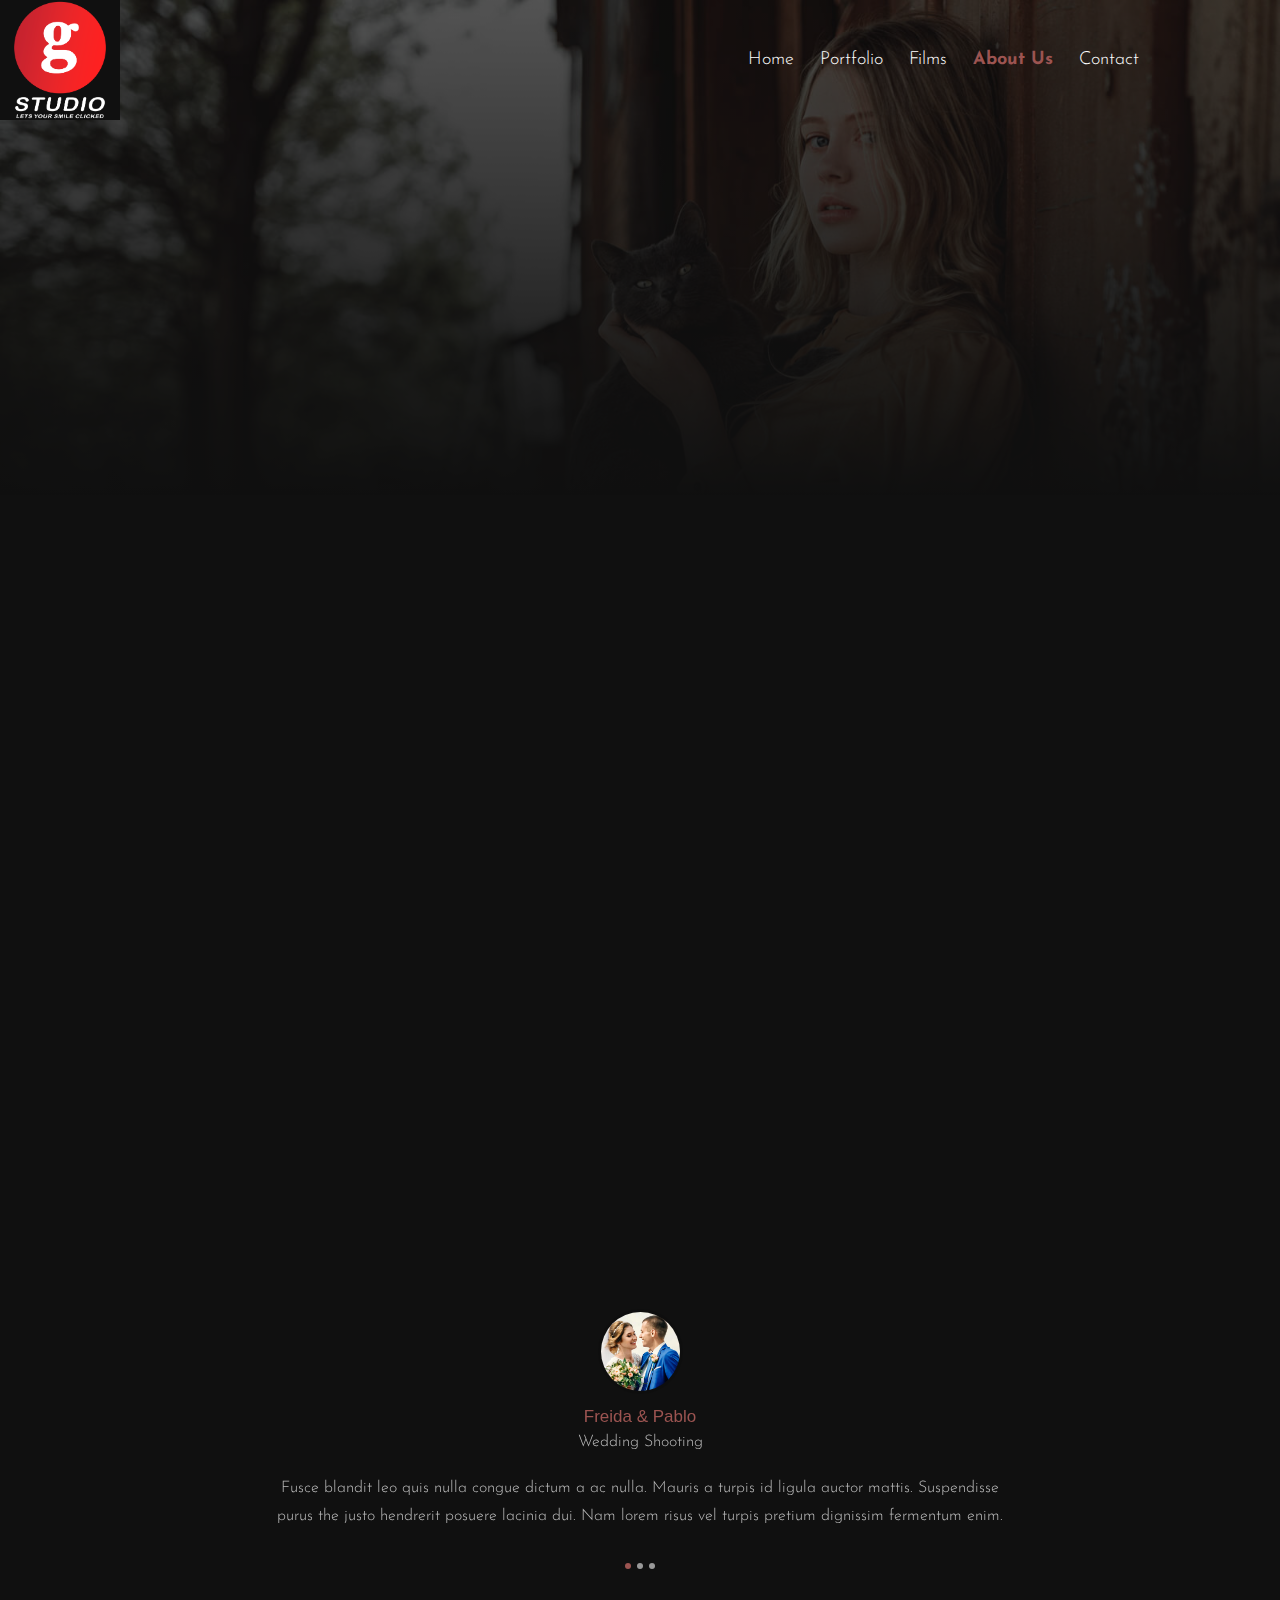
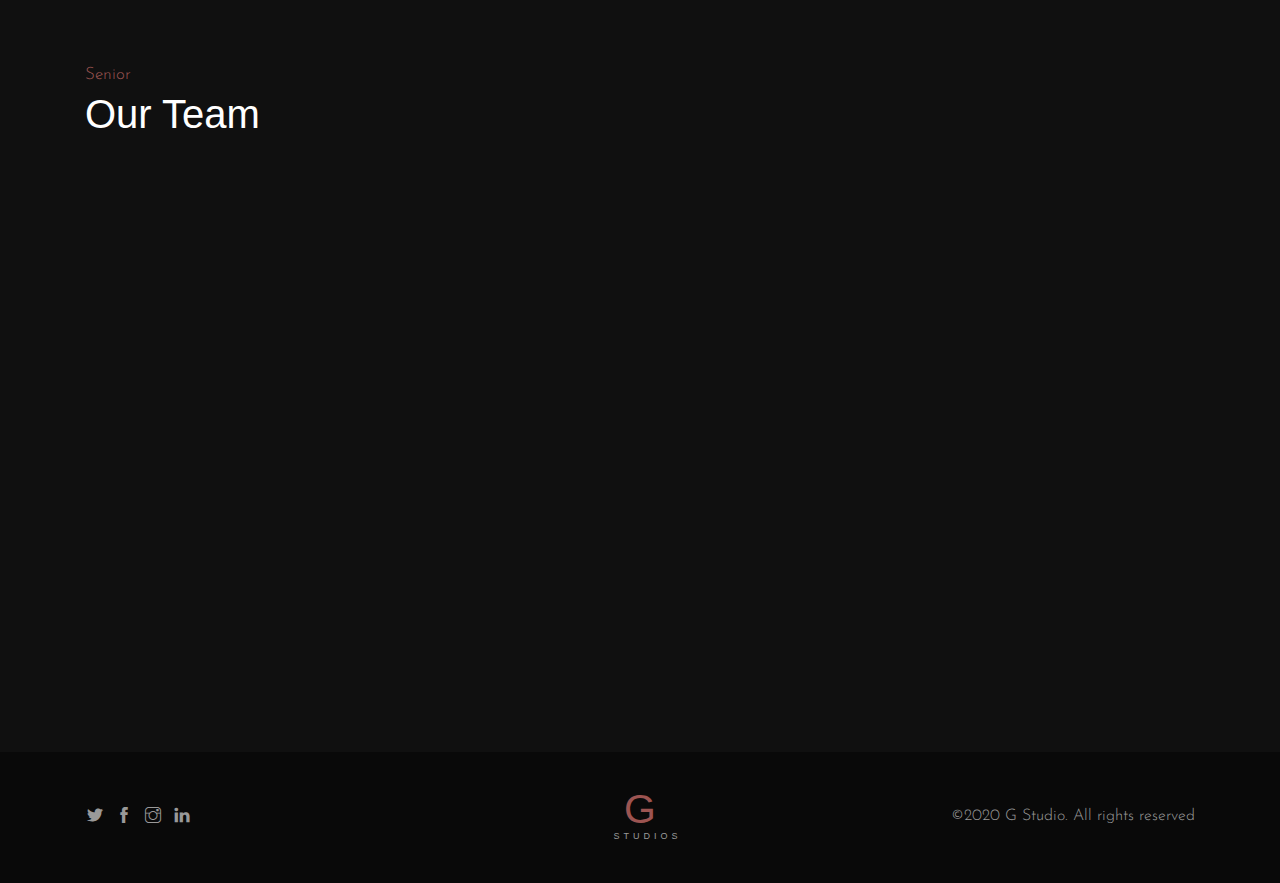
==== commit 34248e18: "12/28/2021" ====
--- a/about.html
+++ b/about.html
@@ -8,8 +8,8 @@
     <meta charset="utf-8">
     <meta http-equiv="X-UA-Compatible" content="IE=edge" />
     <meta name="viewport" content="width=device-width, initial-scale=1, maximum-scale=1" />
-    <title>JOPHO</title>
-    <link rel="shortcut icon" href="img/favicon.png" />
+    <title>G Studio</title>
+    <link rel="shortcut icon" href="./logo.png" />
     <link rel="stylesheet" href="css/plugins.css" />
     <link rel="stylesheet" href="css/style.css" />
     <!-- Global site tag (gtag.js) - Google Analytics -->
--- a/css/style.css
+++ b/css/style.css
@@ -405,7 +405,7 @@
 }
 .logo {
     padding: 0;
-    width: 131px;
+    width: 120px;
 }
 .dropdown:hover .dropdown-menu,
 .dropdown:hover .mega-menu {
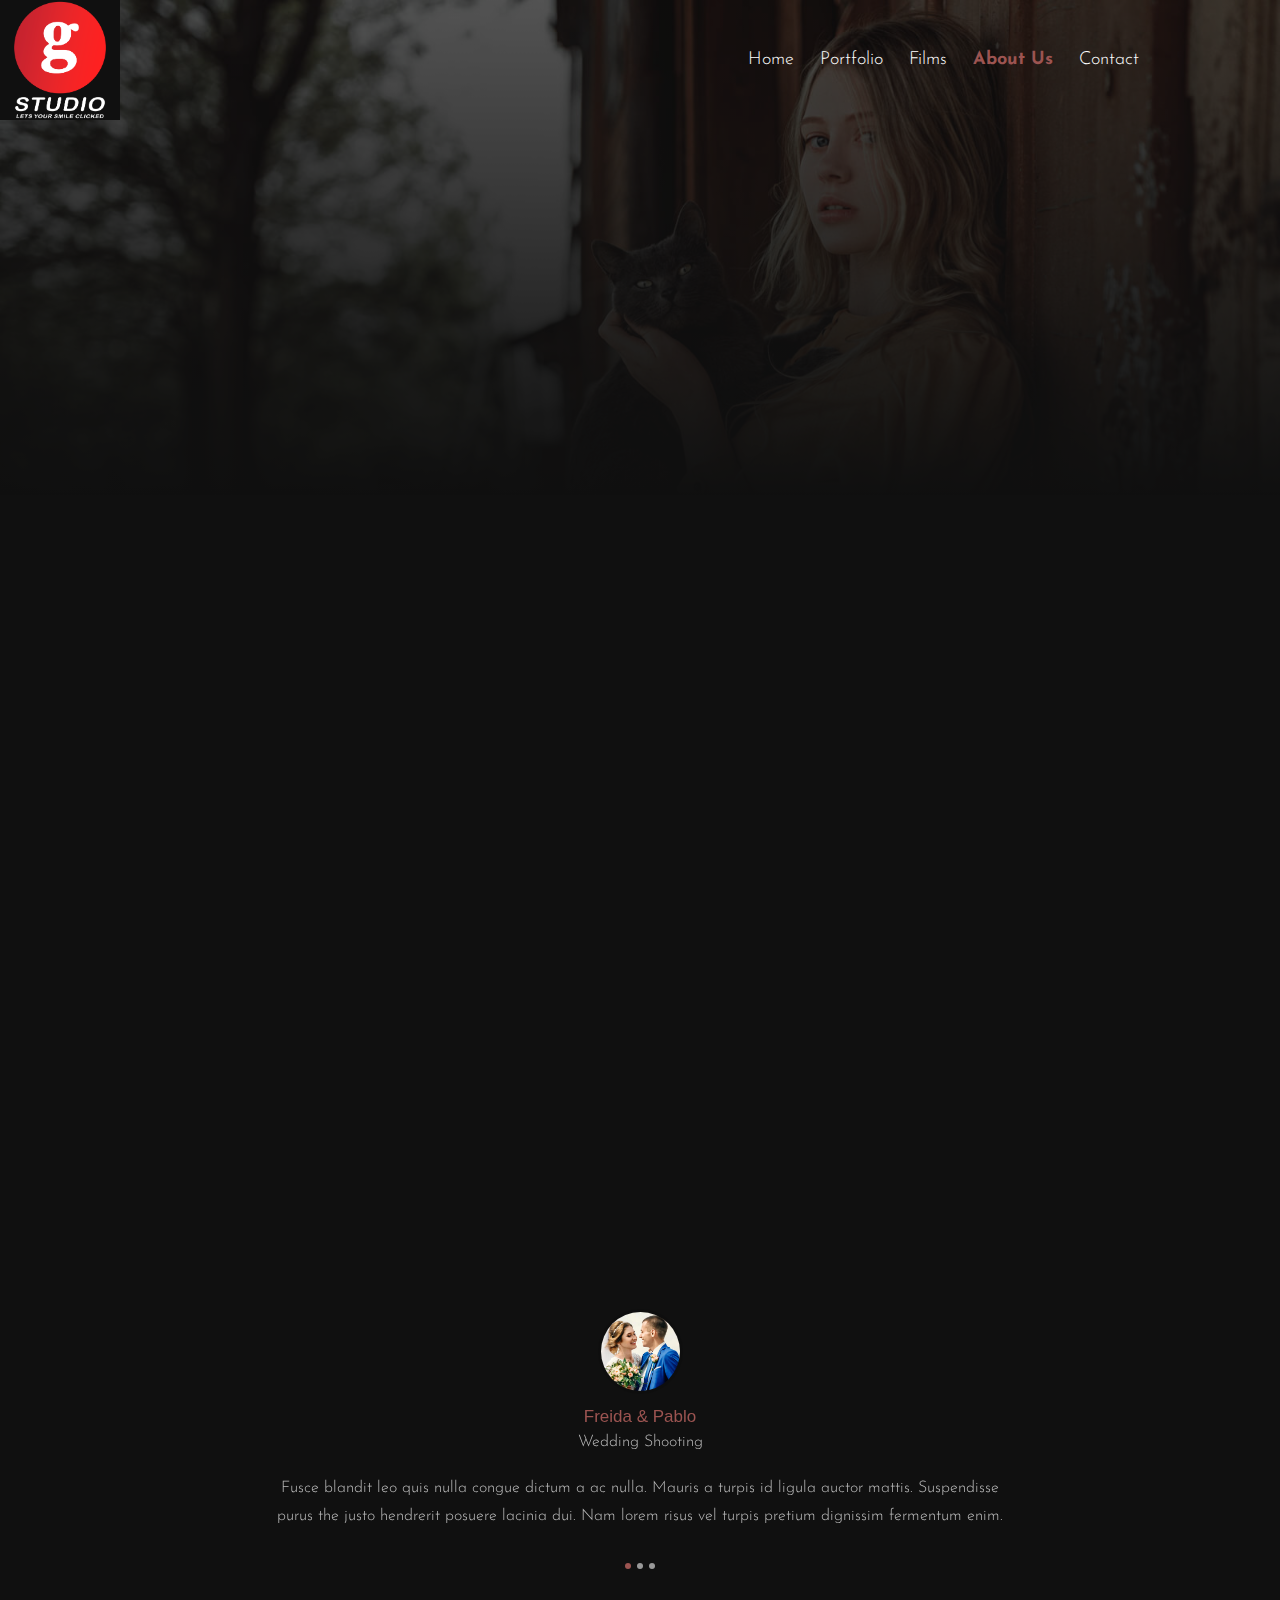
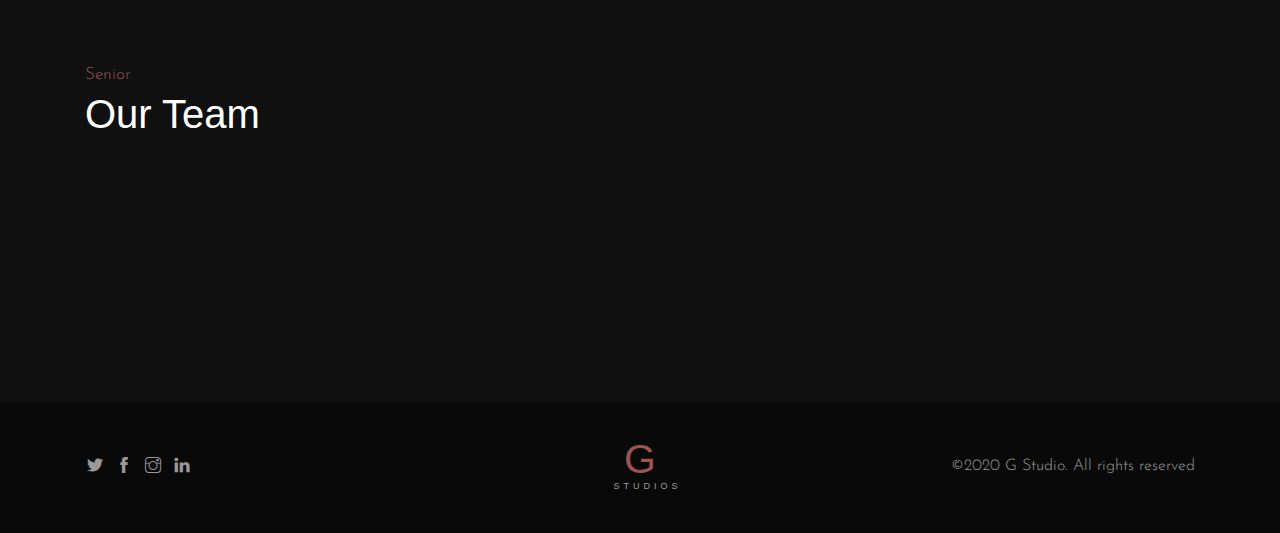
==== commit 09744b22: "abt us img removed" ====
--- a/about.html
+++ b/about.html
@@ -164,7 +164,7 @@
             <div class="row">
                 <div class="col-md-12 owl-carousel owl-theme animate-box" data-animate-effect="fadeInUp">
                     <div class="item">
-                        <div class="img"> <img src="img/team/01.jpg" alt=""> </div>
+                        
                         <div class="info">
                             <h6>Jason Karla</h6>
                             <p>Wedding Photographer</p>
@@ -177,7 +177,7 @@
                         </div>
                     </div>
                     <div class="item">
-                        <div class="img"> <img src="img/team/02.jpg" alt=""> </div>
+                        
                         <div class="info">
                             <h6>Vanessa Manie</h6>
                             <p>Interior Photographer</p>
@@ -190,7 +190,7 @@
                         </div>
                     </div>
                     <div class="item">
-                        <div class="img"> <img src="img/team/03.jpg" alt=""> </div>
+                       
                         <div class="info">
                             <h6>Vika Samara</h6>
                             <p>Portrait Photographer</p>
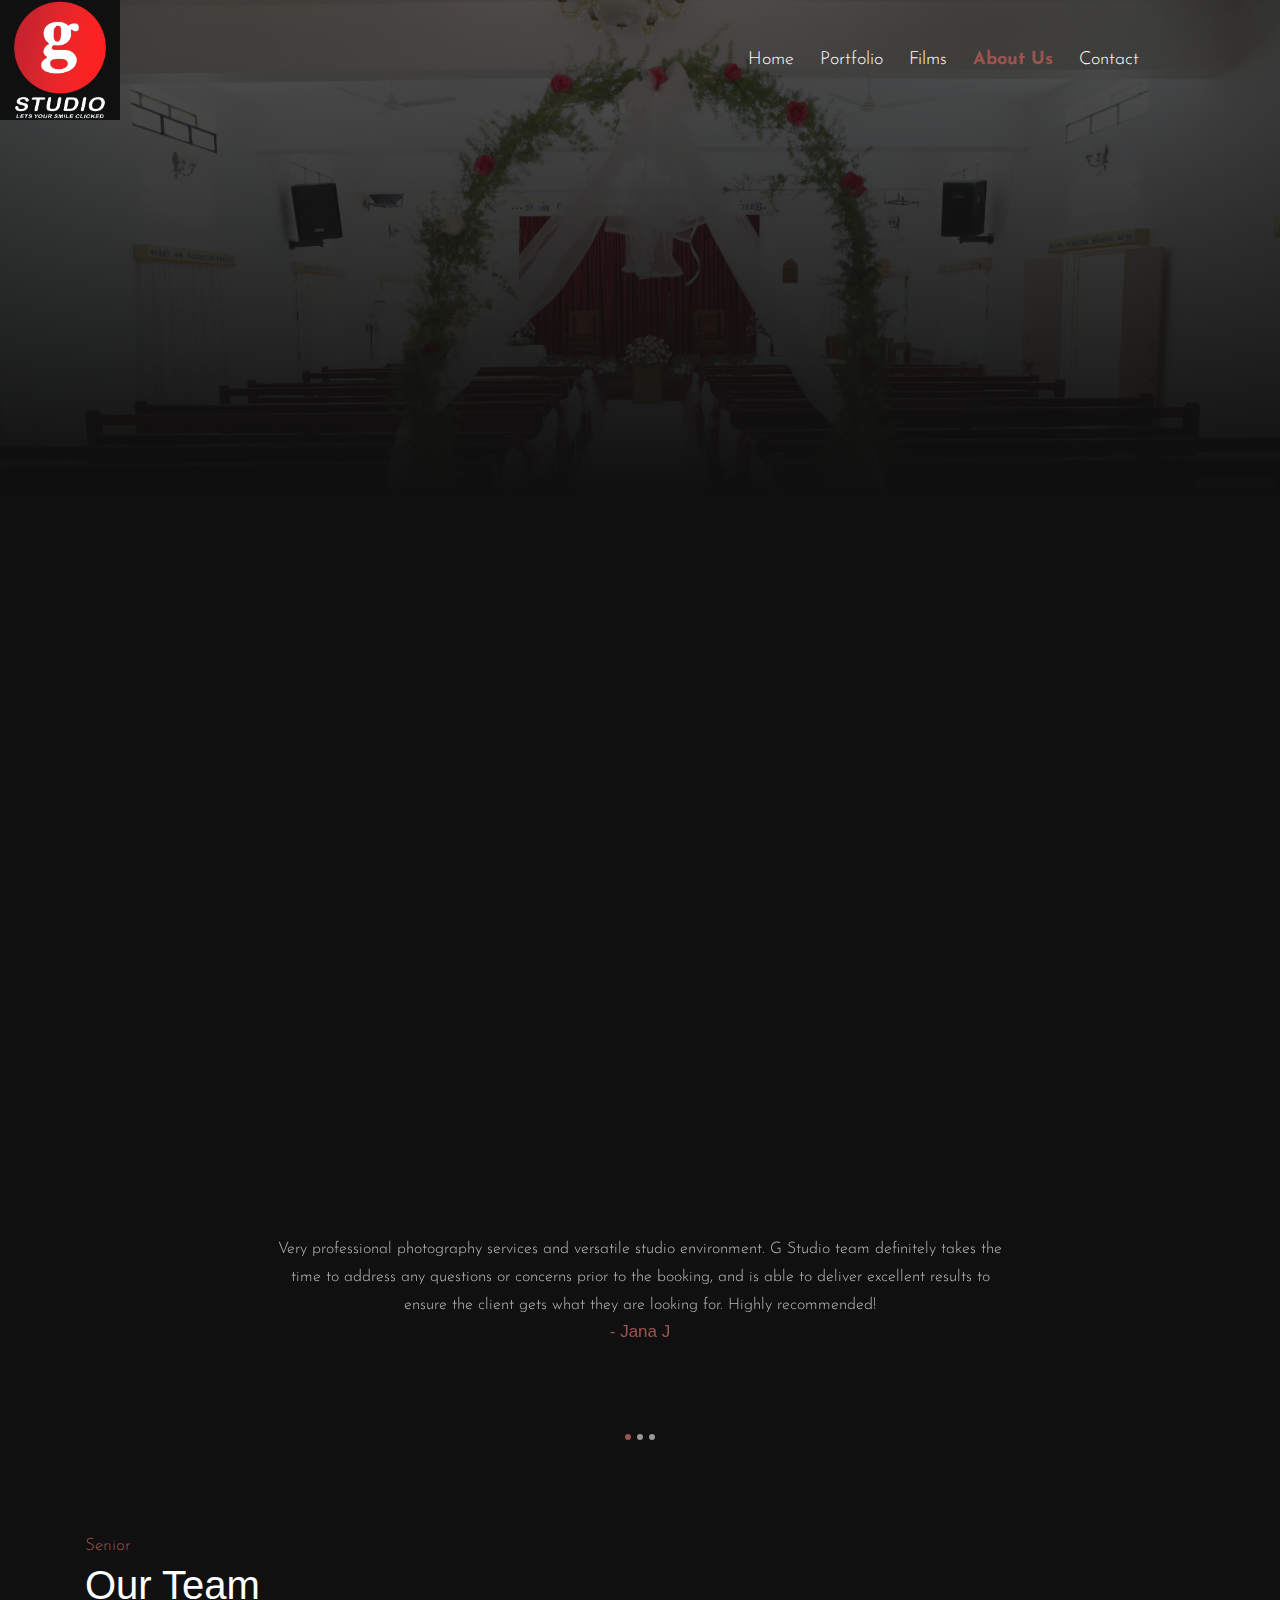
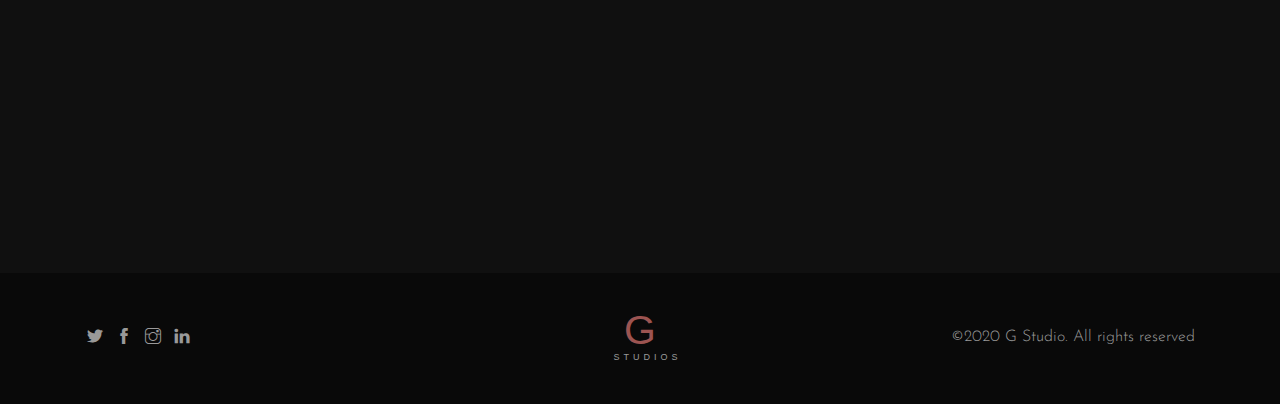
==== commit 1b839b70: "updated 9jan" ====
--- a/about.html
+++ b/about.html
@@ -68,7 +68,7 @@
         </div>
     </nav>
     <!-- Header Banner -->
-    <header class="banner-header banner-img valign bg-img" data-overlay-dark="7" data-background="img/gallery/01.jpg"
+    <header class="banner-header banner-img valign bg-img" data-overlay-dark="7" data-background="img/images/portf.jpg"
         data-stellar-background-ratio="0.5">
         <div class="container">
             <div class="row">
@@ -92,16 +92,10 @@
                                 <div class="col-md-8 animate-box" data-animate-effect="fadeInUp">
                                     <h6>G STUDIOS is a photography agency. G STUDIOS makes creative photography shoots.
                                     </h6>
-                                    <p>Hi, I'm a Photographer & Entrepreneur! I have been Recognized as CANON EOS
-                                        Influencer at CANON India. My work spans across domains such as wedding, couple
-                                        shoots, candid bride and groom, portrait, baby shoot. I hold a Bachelor’s Degree
-                                        in Engineering . What triggered me into what I’m doing right now is the penchant
-                                        towards art and photography. My passion has only grown stronger through all
-                                        these years in spite of all the missed chances and challenges that life has
-                                        thrown at me.I have always had a profound connection with art since my childhood. As a child,
-                                        I was fascinated by pencil sketching, then stumbled upon dance and eventually
-                                        fell into the magical world behind the lens. Social media and friends have been
-                                        my biggest boost.</p>
+                                    <p>G Studio is run by Gowtham and as team are bassed in Hosur and Bangalore. We specialize
+                                        in wedding photography, Capturing the very essence of your wedding and documenting
+                                        yourunique wedding from preparation through ceremony and reception. We capture
+                                        beatutiful and timepleess images that perfectly reflects our clients.</p>
                                     <!-- <img src="img/sign.png" class="sign" alt=""> -->
                                     <h6>- G studios</h6>
                                 </div>
@@ -109,7 +103,7 @@
                         </div>
                         <div class="col-md-5 animate-box" data-animate-effect="fadeInUp">
                             <div class="jophoto-about-img">
-                                <div class="img"> <img src="img/about.jpg" alt=""> </div>
+                                <div class="img"> <img src="./img/images/aboutus.jpg" alt=""> </div>
                             </div>
                         </div>
                     </div>
@@ -118,35 +112,25 @@
         </div>
     </section>
     <!-- Testimonials -->
-    <div class="testimonails bg-img section-padding py-0" data-overlay-dark="5" data-background="img/banner/05.jpg">
+    <div class="testimonails bg-img section-padding py-0" data-overlay-dark="5" data-background="img/images/gal-9.jpg">
         <div class="container">
             <div class="row">
                 <div class="col-md-8 offset-md-2 text-center over  mt-30 mb-30">
                     <div class="owl-carousel owl-theme">
                         <div class="citem">
-                            <div class="client-img"> <img src="img/team/t3.jpg" alt=""> </div>
-                            <h5>Freida & Pablo</h5>
-                            <h6>Wedding Shooting</h6>
-                            <p>Fusce blandit leo quis nulla congue dictum a ac nulla. Mauris a turpis id ligula auctor
-                                mattis. Suspendisse purus the justo hendrerit posuere lacinia dui. Nam lorem risus vel
-                                turpis pretium dignissim fermentum enim.</p>
+                            <p>Very professional photography services and versatile studio environment. G Studio team definitely takes the time to address any questions or concerns prior to the booking, and is able to deliver excellent results to ensure the client gets what they are looking for. Highly recommended!</p>
+                            <h5>- Jana J</h5>
                         </div>
                         <div class="citem">
-                            <div class="client-img"> <img src="img/team/t1.jpg" alt=""> </div>
-                            <h5>Olivia & Enrico</h5>
-                            <h6>Wedding Shooting</h6>
-                            <p>Fusce blandit leo quis nulla congue dictum a ac nulla. Mauris a turpis id ligula auctor
-                                mattis. Suspendisse purus the justo hendrerit posuere lacinia dui. Nam lorem risus vel
-                                turpis pretium dignissim fermentum enim.</p>
+                            <p>Thank you Gowtham bro and team G studio is most recommended crew for wedding photography They all very professional and up-to-date trending including their equipments Very friendly and flexible Outcome was too excellent than we expected Their creativeness is awesome Each and every requirements they done superb as we suggested in all(album, videos and short video) No need to search outside hosur. when we have these crew here All the best G studio team d thanks a lot for all</p>
+                            <h5>- Nanda K</h5>
                         </div>
                         <div class="citem">
-                            <div class="client-img"> <img src="img/team/t2.jpg" alt=""> </div>
-                            <h5>Eleanor & Stefano</h5>
-                            <h6>Wedding Shooting</h6>
-                            <p>Fusce blandit leo quis nulla congue dictum a ac nulla. Mauris a turpis id ligula auctor
-                                mattis. Suspendisse purus the justo hendrerit posuere lacinia dui. Nam lorem risus vel
-                                turpis pretium dignissim fermentum enim.</p>
-                        </div>
+                            <p>Very patient and professional service . They respect customers time and views ! Must visit for any function </p>
+                            <h5>- Geetha L</h5>
+                        </div>
+                        
+                        
                     </div>
                 </div>
             </div>
@@ -166,24 +150,11 @@
                     <div class="item">
                         
                         <div class="info">
-                            <h6>Jason Karla</h6>
-                            <p>Wedding Photographer</p>
+                            <h6>Gowtham</h6>
+                            <p>Photographer</p>
                             <div class="social valign">
                                 <div class="full-width">
-                                    <p>jason@jopho.com</p> <a href="#"><i class="ti-facebook"></i></a> <a href="#"><i
-                                            class="ti-twitter-alt"></i></a> <a href="#"><i class="ti-instagram"></i></a>
-                                </div>
-                            </div>
-                        </div>
-                    </div>
-                    <div class="item">
-                        
-                        <div class="info">
-                            <h6>Vanessa Manie</h6>
-                            <p>Interior Photographer</p>
-                            <div class="social valign">
-                                <div class="full-width">
-                                    <p>vanessa@jopho.com</p> <a href="#"><i class="ti-facebook"></i></a> <a href="#"><i
+                                    <p>example@jopho.com</p> <a href="#"><i class="ti-facebook"></i></a> <a href="#"><i
                                             class="ti-twitter-alt"></i></a> <a href="#"><i class="ti-instagram"></i></a>
                                 </div>
                             </div>
@@ -192,11 +163,24 @@
                     <div class="item">
                        
                         <div class="info">
-                            <h6>Vika Samara</h6>
-                            <p>Portrait Photographer</p>
+                            <h6>Jana </h6>
+                            <p>Editor </p>
                             <div class="social valign">
                                 <div class="full-width">
-                                    <p>vikasa@jopho.com</p> <a href="#"><i class="ti-facebook"></i></a> <a href="#"><i
+                                    <p>example@jopho.com</p> <a href="#"><i class="ti-facebook"></i></a> <a href="#"><i
+                                            class="ti-twitter-alt"></i></a> <a href="#"><i class="ti-instagram"></i></a>
+                                </div>
+                            </div>
+                        </div>
+                    </div>
+                    <div class="item">
+                       
+                        <div class="info">
+                            <h6>Dinesh </h6>
+                            <p>Candid Videographer</p>
+                            <div class="social valign">
+                                <div class="full-width">
+                                    <p>example@jopho.com</p> <a href="#"><i class="ti-facebook"></i></a> <a href="#"><i
                                             class="ti-twitter-alt"></i></a> <a href="#"><i class="ti-instagram"></i></a>
                                 </div>
                             </div>
